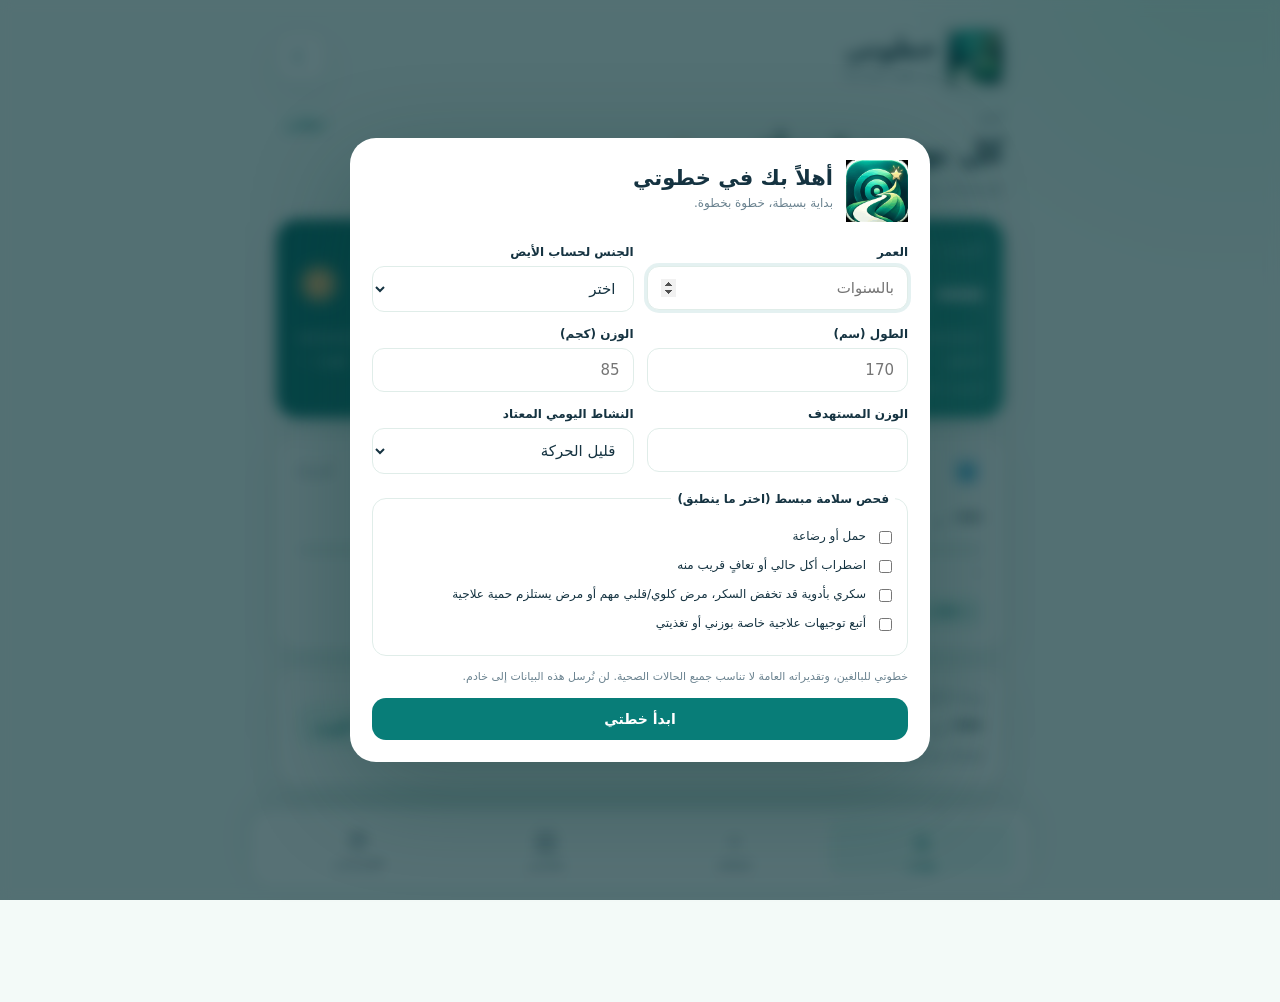
==== index.html @ 2a28c9a7 "Implement Khatwati wellness PWA with local progress, reminders and custom icons" ====
<!doctype html>
<html lang="ar" dir="rtl">
<head>
  <meta charset="utf-8"><meta name="viewport" content="width=device-width,initial-scale=1,viewport-fit=cover">
  <meta name="theme-color" content="#087D78"><meta name="description" content="خطوتي — خطة إنقاص وزن مبسطة ومتابعة للماء والطعام والحركة والوزن. البيانات محفوظة على جهازك.">
  <meta name="apple-mobile-web-app-capable" content="yes"><meta name="apple-mobile-web-app-status-bar-style" content="default"><meta name="apple-mobile-web-app-title" content="خطوتي">
  <link rel="manifest" href="./manifest.webmanifest"><link rel="icon" type="image/png" sizes="192x192" href="./assets/icon-192.png"><link rel="apple-touch-icon" href="./assets/apple-touch-icon.png">
  <link rel="stylesheet" href="./styles.css"><title>خطوتي — كل خطوة تصنع فرقًا</title>
</head>
<body>
  <div class="app-shell">
    <header class="topbar">
      <div class="brand"><img src="./assets/icon-192.png" alt="أيقونة خطوتي"><div><strong>خطوتي</strong><small>كل خطوة تصنع فرقًا</small></div></div>
      <div class="top-actions"><button id="installBtn" class="tiny-btn hidden" type="button">تثبيت</button><button id="themeToggle" class="icon-btn" type="button" aria-label="تبديل الوضع الليلي">☾</button></div>
    </header>
    <main id="mainContent">
      <section id="view-home" class="view active" aria-label="يومي">
        <div class="welcome"><div><p class="eyebrow" id="todayLabel">اليوم</p><h1>كل يوم خطوة أقرب <span class="spark">✦</span></h1><p class="subline" id="planSummary">تابع تقدمك بسهولة</p></div><span class="plan-pill" id="planBadge">خطتي</span></div>
        <div id="safetyBanner" class="notice hidden"></div>
        <article class="card hero"><div class="row between center"><div><span class="card-label">السعرات اليوم</span><div class="big-number"><span id="calRemain">—</span><small>متبقية</small></div></div><div class="hero-symbol">✺</div></div><div class="progress"><span id="calBar" class="progress-fill mint"></span></div><div class="row between small"><span id="calConsumed">المتناول: —</span><span id="calBudget">الهدف: —</span></div><p class="micro">السعرات المحروقة بالرياضة لا تضاف تلقائيًا إلى ميزانية الطعام.</p></article>
        <div class="card-grid">
          <article class="card metric"><div class="row between center"><span class="metric-icon water-icon">◉</span><span class="card-label">الماء</span></div><h2><span id="waterDisplay">—</span> <small>لتر</small></h2><div class="progress"><span id="waterBar" class="progress-fill blue"></span></div><p id="waterRemain" class="metric-foot">—</p><div class="quick-actions"><button id="water250" class="chip" type="button">+ 250 مل</button><button id="water500" class="chip" type="button">+ 500 مل</button></div></article>
          <article class="card metric"><div class="row between center"><span class="metric-icon activity-icon">↗</span><span class="card-label">الحركة</span></div><h2><span id="exerciseDisplay">—</span> <small>دقيقة</small></h2><div class="progress"><span id="exerciseBar" class="progress-fill gold"></span></div><p id="exerciseRemain" class="metric-foot">—</p><button class="chip" data-jump="add-exercise" type="button">+ سجل رياضة</button></article>
        </div>
        <article class="card weight-strip"><div><span class="card-label">وزنك الحالي</span><div class="weight-display"><strong id="weightNow">—</strong><small>كجم</small></div><p id="weightDiff" class="muted">تقدمك منذ البداية</p></div><button class="btn btn-outline" data-jump="progress" type="button">تسجيل الوزن</button></article>
        <div class="section-title"><h2>سجل اليوم</h2><button class="text-btn" data-jump="add" type="button">+ إضافة</button></div>
        <div id="todayLogs" class="log-list"></div>
        <p class="micro centered">أهداف الماء والنشاط قابلة للتغيير؛ لا يلزم إكمال رقم معين إذا تعارض مع حالتك الصحية.</p>
      </section>
      <section id="view-add" class="view" aria-label="إضافة">
        <div class="page-title"><h1>أضف إنجازك</h1><p>اختر ما تريد تسجيله، دون خطوات كثيرة.</p></div>
        <div class="segmented" role="tablist" aria-label="نوع التسجيل"><button class="on" data-addtab="food" type="button">🍽️ طعام</button><button data-addtab="exercise" type="button">🏃 رياضة</button><button data-addtab="water" type="button">💧 ماء</button></div>
        <article id="add-food" class="card add-panel active"><h2>تسجيل الطعام</h2><div class="segmented subtle"><button class="on" data-foodmode="catalog" type="button">قائمة الأطعمة</button><button data-foodmode="manual" type="button">السعرات يدويًا</button></div>
          <form id="foodForm"><div id="foodCatalogFields"><label for="foodSearch">ابحث عن الطعام</label><input id="foodSearch" type="search" placeholder="مثل: رز، تمر، دجاج" autocomplete="off"><label for="foodItem">اختر الصنف وحجم الحصة</label><select id="foodItem"></select><label for="foodServings">عدد الحصص</label><input id="foodServings" type="number" min="0.25" max="30" step="0.25" value="1" required></div>
          <div id="foodManualFields" class="hidden"><label for="manualFoodName">اسم الوجبة (اختياري)</label><input id="manualFoodName" type="text" maxlength="70" placeholder="مثال: وجبة المطعم"><label for="manualKcal">عدد السعرات المكتوب على العبوة</label><input id="manualKcal" type="number" min="1" max="5000" step="1" placeholder="مثال: 400"></div>
          <div class="estimate"><span>السعرات التي ستسجل</span><strong id="foodEstimate">—</strong></div><button class="btn btn-primary full" type="submit">إضافة الوجبة</button></form><p class="micro">القيم الغذائية تقريبية وقد تختلف حسب الوصفة والحجم وطريقة التحضير.</p></article>
        <article id="add-exercise" class="card add-panel"><h2>تسجيل الرياضة</h2><form id="exerciseForm"><label for="exerciseType">نوع النشاط</label><select id="exerciseType"></select><label for="exerciseMinutes">المدة بالدقائق</label><input type="number" id="exerciseMinutes" min="1" max="300" value="30" required><div class="estimate"><span>الحرق الإضافي التقديري</span><strong id="exerciseEstimate">—</strong></div><button class="btn btn-primary full" type="submit">إضافة التمرين</button></form><p class="micro">حساب تقريبي باستخدام MET والوزن الحالي، وليس قياسًا طبيًا؛ الهدف الأساسي هو دقائق الحركة.</p></article>
        <article id="add-water" class="card add-panel"><h2>تسجيل الماء</h2><p class="muted">اختر كمية الشرب أو أدخل مقدارًا مختلفًا.</p><div class="water-buttons"><button type="button" class="btn btn-outline" data-water="150">+ 150 مل</button><button type="button" class="btn btn-outline" data-water="250">+ 250 مل</button><button type="button" class="btn btn-outline" data-water="500">+ 500 مل</button></div><form id="waterForm"><label for="customWater">كمية أخرى بالمليلتر</label><input id="customWater" type="number" min="1" max="2000" placeholder="مثل: 350" required><button class="btn btn-primary full" type="submit">إضافة الماء</button></form></article>
      </section>
      <section id="view-progress" class="view" aria-label="تقدمي"><div class="page-title"><h1>تقدمي</h1><p>تابع اتجاه الوزن، وليس تغيّره في يوم واحد.</p></div><article class="card"><div class="row between center"><h2>الوزن مع الوقت</h2><span class="tag">كجم</span></div><canvas id="weightChart" role="img" aria-label="الرسم البياني للوزن" height="230"></canvas><p class="micro" id="chartHelp">أدخل قياسات الوزن لتظهر هنا.</p><div class="stats-grid"><div><span>البداية</span><strong id="startWeight">—</strong></div><div><span>الحالي</span><strong id="latestWeight">—</strong></div><div><span>المستهدف</span><strong id="goalWeight">—</strong></div></div></article>
        <article class="card"><h2>إضافة قياس الوزن</h2><form id="weightForm"><div class="two-fields"><div><label for="weighDate">التاريخ</label><input type="date" id="weighDate" required></div><div><label for="weighValue">الوزن (كجم)</label><input type="number" id="weighValue" min="30" max="400" step="0.1" required></div></div><button class="btn btn-primary full" type="submit">حفظ الوزن</button></form><p class="micro" id="adjustmentNote">سيُراجع هدف السعرات تدريجيًا مع تغيّر الوزن ويظهر سبب أي تعديل.</p></article>
        <div class="section-title"><h2>سجل القياسات</h2></div><div id="weightLogs" class="log-list"></div>
      </section>
      <section id="view-settings" class="view" aria-label="الإعدادات"><div class="page-title"><h1>إعداداتي</h1><p>كل شيء تحت سيطرتك.</p></div>
        <article class="card"><h2>الخطة والأهداف</h2><div class="plan-cards"><button type="button" data-plan="easy">هادئة<small>12% عجز تقريبي</small></button><button type="button" data-plan="moderate">متوسطة<small>19% عجز تقريبي</small></button><button type="button" data-plan="fast">مكثفة<small>24% عند الملاءمة</small></button></div><p class="micro" id="planInfo"></p><form id="goalForm"><div class="two-fields"><div><label for="waterGoal">هدف الماء (مل)</label><input id="waterGoal" type="number" min="500" max="6000" step="100" required></div><div><label for="minutesGoal">هدف الحركة (دقيقة)</label><input id="minutesGoal" type="number" min="5" max="180" step="5" required></div></div><label for="goalWeightInput">الوزن المستهدف (كجم)</label><input id="goalWeightInput" type="number" min="30" max="350" step="0.1" required><button type="submit" class="btn btn-primary full">حفظ الأهداف</button></form><button id="editProfileBtn" type="button" class="text-btn">تعديل الطول والعمر والنشاط أو البيانات الصحية</button></article>
        <article class="card"><div class="row between center"><h2>التذكيرات</h2><label class="switch"><input id="remindersEnabled" type="checkbox"><span class="switch-slider"></span></label></div><p class="muted">كل ساعتين أو ثلاث، خارج ساعات النوم.</p><div class="segmented"><button data-frequency="2" type="button">كل ساعتين</button><button data-frequency="3" type="button">كل 3 ساعات</button></div><div class="two-fields"><div><label for="quietStart">بداية النوم</label><input type="time" id="quietStart"></div><div><label for="quietEnd">نهاية النوم</label><input type="time" id="quietEnd"></div></div><div class="reminder-actions"><button id="permissionBtn" type="button" class="btn btn-outline">السماح بالإشعارات</button><button id="calendarBtn" type="button" class="btn btn-outline">تصدير مواعيد للتقويم</button></div><p class="micro">تنبيهات المتصفح تعمل أثناء بقاء التطبيق مفتوحًا. للتنبيه وهو مغلق دون خادم، يمكنك استيراد مواعيد متكررة إلى تقويم الهاتف (بحسب دعم تطبيق التقويم). إشعارات الويب بالخلفية تتطلب خدمة إرسال سحابية غير مفعلة في هذه النسخة.</p><p class="micro" id="notifyStatus"></p></article>
        <article class="card"><h2>بياناتي وخصوصيتي</h2><p class="muted">كل سجلاتك على هذا الجهاز، دون حساب أو مزامنة.</p><div class="action-stack"><button id="exportBtn" class="btn btn-outline" type="button">↓ تصدير نسخة احتياطية JSON</button><button id="importBtn" class="btn btn-outline" type="button">↑ استيراد نسخة احتياطية</button><input id="importFile" type="file" accept="application/json,.json" hidden><button id="deleteBtn" class="btn btn-danger" type="button">حذف كل بياناتي من هذا الجهاز</button></div><p class="micro">مسح بيانات المتصفح أو حذف التطبيق قد يفقد سجلاتك. احتفظ بنسخة احتياطية في مكان آمن.</p><a href="./privacy.html" class="link">سياسة الخصوصية والسلامة الطبية</a></article>
        <footer class="footer">خطوتي 1.0 · أداة عافية عامة، وليست تشخيصًا أو علاجًا طبيًا.</footer>
      </section>
    </main>
    <nav class="bottom-nav" aria-label="التنقل الرئيسي"><button data-view="home" class="selected" type="button"><span>⌂</span><small>يومي</small></button><button data-view="add" type="button"><span>＋</span><small>إضافة</small></button><button data-view="progress" type="button"><span>▥</span><small>تقدمي</small></button><button data-view="settings" type="button"><span>⚙</span><small>الإعدادات</small></button></nav>
  </div>
  <dialog id="setupDialog" class="setup-dialog"><form id="setupForm" method="dialog"><div class="setup-head"><img src="./assets/icon-192.png" alt=""><div><h2>أهلاً بك في خطوتي</h2><p>بداية بسيطة، خطوة بخطوة.</p></div></div><div id="setupError" class="notice danger hidden" role="alert"></div><div class="two-fields"><div><label for="age">العمر</label><input id="age" type="number" min="18" max="100" placeholder="بالسنوات" required></div><div><label for="sex">الجنس لحساب الأيض</label><select id="sex" required><option value="">اختر</option><option value="male">ذكر</option><option value="female">أنثى</option></select></div></div><div class="two-fields"><div><label for="height">الطول (سم)</label><input id="height" type="number" min="120" max="230" placeholder="170" required></div><div><label for="weight">الوزن (كجم)</label><input id="weight" type="number" min="30" max="400" step="0.1" placeholder="85" required></div></div><div class="two-fields"><div><label for="targetWeight">الوزن المستهدف</label><input id="targetWeight" type="number" min="30" max="350" step="0.1" required></div><div><label for="activity">النشاط اليومي المعتاد</label><select id="activity"><option value="1.2">قليل الحركة</option><option value="1.375">نشاط خفيف</option><option value="1.55">نشاط متوسط</option><option value="1.725">نشاط مرتفع</option></select></div></div><fieldset class="health-field"><legend>فحص سلامة مبسط (اختر ما ينطبق)</legend><label><input type="checkbox" name="health" value="pregnancy"> حمل أو رضاعة</label><label><input type="checkbox" name="health" value="eating"> اضطراب أكل حالي أو تعافٍ قريب منه</label><label><input type="checkbox" name="health" value="medical"> سكري بأدوية قد تخفض السكر، مرض كلوي/قلبي مهم أو مرض يستلزم حمية علاجية</label><label><input type="checkbox" name="health" value="other"> أتبع توجيهات علاجية خاصة بوزني أو تغذيتي</label></fieldset><p class="micro">خطوتي للبالغين، وتقديراته العامة لا تناسب جميع الحالات الصحية. لن نُرسل هذه البيانات إلى خادم.</p><button class="btn btn-primary full" type="submit">ابدأ خطتي</button></form></dialog>
  <div id="toast" class="toast" role="status" aria-live="polite"></div>
  <script src="./app.js" defer></script>
</body>
</html>
---- styles.css ----
:root{--primary:#087d78;--primary-deep:#16384c;--primary-soft:#eaf9f5;--gold:#ffb86c;--text:#153341;--muted:#6b8390;--bg:#f3faf8;--surface:#fff;--border:#e0ede9;--shadow:0 14px 38px rgba(15,70,69,.07);--danger:#b74643;--blue:#319ddb;--radius:22px;color-scheme:light;font-family:system-ui,-apple-system,"Segoe UI",Tahoma,Arial,sans-serif}
*{box-sizing:border-box}html{scroll-behavior:smooth}body{background:radial-gradient(circle at 96% -5%,#d4f5e9 0,transparent 350px),var(--bg);color:var(--text);margin:0;min-height:100vh}button,input,select{font:inherit}button{cursor:pointer}button:disabled{opacity:.45;cursor:not-allowed}a{color:var(--primary)}.hidden{display:none!important}.app-shell{max-width:780px;margin:auto;padding:0 16px 122px}.topbar{display:flex;justify-content:space-between;align-items:center;padding:24px 2px 20px}.brand{display:flex;align-items:center;gap:11px}.brand img{width:54px;height:54px;object-fit:cover;filter:drop-shadow(0 5px 12px rgba(0,81,75,.14))}.brand strong{display:block;font-size:26px;line-height:1.2;letter-spacing:-.9px}.brand small{display:block;color:var(--muted);font-size:11px;margin-top:4px}.top-actions{display:flex;gap:8px}.tiny-btn,.icon-btn{background:var(--surface);border:1px solid var(--border);padding:10px 13px;border-radius:14px;color:var(--primary);box-shadow:var(--shadow)}.icon-btn{font-size:21px;min-width:43px}.view{display:none;animation:fade .18s ease}.view.active{display:block}@keyframes fade{from{opacity:.5;transform:translateY(5px)}to{opacity:1;transform:none}}.welcome{display:flex;align-items:flex-start;justify-content:space-between;gap:10px;margin:5px 0 18px}.eyebrow{font-size:13px;color:var(--muted);margin:0 0 5px}.welcome h1,.page-title h1{font-size:clamp(22px,5.1vw,32px);letter-spacing:-.9px;margin:0;line-height:1.4}.spark{color:#d4a05f}.subline,.page-title p{font-size:13px;color:var(--muted);margin:6px 0}.plan-pill,.tag{background:var(--primary-soft);color:var(--primary);border-radius:16px;padding:8px 11px;font-size:12px;font-weight:700;white-space:nowrap}.card{background:var(--surface);border:1px solid var(--border);border-radius:var(--radius);padding:20px;box-shadow:var(--shadow);margin-bottom:15px}.card h2{font-size:18px;margin:0 0 18px}.hero{background:linear-gradient(135deg,#006d68,#107f79 58%,#1e9486);color:#fff;border:none;position:relative;overflow:hidden}.hero:after{content:"";position:absolute;inset:auto -32px -74px auto;width:170px;height:170px;border:30px solid rgba(255,255,255,.04);border-radius:50%;pointer-events:none}.hero .card-label{color:#bdeae0}.hero .big-number{font-size:clamp(36px,8vw,52px);font-weight:800;letter-spacing:-1.5px;margin:3px 0 12px}.hero .big-number small{font-size:13px;letter-spacing:0;font-weight:500;color:#e0f7ef;margin-inline-start:6px}.hero-symbol{color:var(--gold);font-size:55px;line-height:1}.hero .small{font-size:12px;color:#d7f5ec;margin:10px 0 0}.hero .micro{color:#c4ede4;margin-bottom:0}.row{display:flex;gap:10px}.between{justify-content:space-between}.center{align-items:center}.progress{background:#e5efee;border-radius:100px;height:10px;overflow:hidden}.hero .progress{background:#ffffff33}.progress-fill{display:block;height:100%;width:0;transition:width .3s;background:var(--primary);border-radius:100px}.progress-fill.mint{background:linear-gradient(90deg,#8af6c6,#e4ffab)}.progress-fill.blue{background:#35a8df}.progress-fill.gold{background:#f6aa55}.card-label{font-size:13px;color:var(--muted)}.card-grid{display:grid;grid-template-columns:1fr 1fr;gap:12px}.metric{min-width:0}.metric h2{font-size:28px;margin:12px 0 13px}.metric h2 small{font-size:12px;color:var(--muted);font-weight:500}.metric-icon{display:inline-flex;align-items:center;justify-content:center;width:33px;height:33px;border-radius:11px;font-weight:800}.water-icon{background:#e6f5fc;color:#269ed3;font-size:26px}.activity-icon{background:#fff3e5;color:#db9543;font-size:25px}.metric-foot{font-size:12px;color:var(--muted);min-height:18px;margin:11px 0}.quick-actions{display:flex;flex-wrap:wrap;gap:7px}.chip{border:1px solid var(--border);border-radius:11px;background:var(--primary-soft);color:var(--primary);font-size:12px;font-weight:700;padding:9px 10px}.weight-strip{display:flex;align-items:center;justify-content:space-between;gap:12px}.weight-display{display:flex;gap:5px;align-items:baseline}.weight-display strong{font-size:30px}.weight-display small{font-size:12px;color:var(--muted)}.muted{color:var(--muted);font-size:13px;line-height:1.8}.weight-strip .muted{margin:3px 0 0}.btn{border-radius:14px;padding:12px 16px;font-weight:750;border:1px solid transparent;transition:transform .15s,opacity .15s;font-size:14px}.btn:active{transform:scale(.985)}.btn-primary{background:var(--primary);color:white}.btn-outline{background:var(--primary-soft);border-color:#bce3db;color:var(--primary)}.btn-danger{background:#fff1f0;color:var(--danger);border-color:#f6bdb8}.full{display:block;width:100%;margin-top:12px}.section-title{display:flex;justify-content:space-between;align-items:center;margin:18px 3px 12px}.section-title h2{margin:0;font-size:18px}.text-btn{color:var(--primary);background:none;border:none;font-weight:750;font-size:13px}.log-list{display:flex;flex-direction:column;gap:9px}.log-item{display:flex;gap:12px;align-items:center;justify-content:space-between;background:var(--surface);border:1px solid var(--border);padding:13px;border-radius:16px}.log-icon{font-size:20px;background:var(--primary-soft);width:39px;height:39px;border-radius:12px;display:grid;place-items:center;flex:0 0 auto}.log-body{flex:1;min-width:0}.log-body strong{font-size:13px;display:block;overflow-wrap:anywhere}.log-body small{display:block;color:var(--muted);font-size:11px;margin-top:3px}.log-meta{font-size:12px;font-weight:750;white-space:nowrap}.remove-btn{border:0;background:transparent;color:var(--danger);font-size:19px;padding:5px}.empty{padding:23px 16px;text-align:center;color:var(--muted);font-size:13px;border:1px dashed var(--border);border-radius:17px}.micro{color:var(--muted);font-size:11px;line-height:1.8}.centered{text-align:center}.page-title{margin:4px 0 22px}.segmented{display:flex;gap:5px;background:var(--primary-soft);border-radius:15px;padding:5px;margin:0 0 18px}.segmented button{flex:1;border:0;background:transparent;border-radius:11px;padding:10px 5px;color:var(--muted);font-weight:700;font-size:12px}.segmented button.on{background:var(--surface);box-shadow:0 2px 9px #134f4117;color:var(--primary)}.segmented.subtle{background:var(--bg)}.add-panel{display:none}.add-panel.active{display:block}label{display:block;font-size:12px;font-weight:720;margin:15px 0 7px}input:not([type=checkbox]):not([type=file]),select{display:block;width:100%;border:1px solid var(--border);border-radius:12px;background:var(--surface);color:var(--text);padding:12px 13px;outline:none;font-size:15px;min-height:44px}input:focus,select:focus{border-color:var(--primary);box-shadow:0 0 0 3px #087d781b}input[type=checkbox]{accent-color:var(--primary)}.two-fields{display:grid;grid-template-columns:1fr 1fr;gap:13px}.estimate{display:flex;justify-content:space-between;align-items:center;background:var(--primary-soft);border-radius:14px;padding:14px;margin-top:18px;font-size:13px}.estimate strong{font-size:22px;color:var(--primary)}.water-buttons{display:flex;gap:9px;flex-wrap:wrap}.water-buttons .btn{flex:1;min-width:85px}canvas{width:100%;max-width:100%;display:block}.stats-grid{display:grid;grid-template-columns:repeat(3,1fr);gap:9px;margin-top:15px}.stats-grid>div{background:var(--primary-soft);text-align:center;border-radius:15px;padding:12px 6px}.stats-grid span{display:block;font-size:11px;color:var(--muted)}.stats-grid strong{display:block;font-size:20px;margin-top:5px}.plan-cards{display:grid;grid-template-columns:repeat(3,1fr);gap:8px}.plan-cards button{border:1px solid var(--border);border-radius:15px;background:var(--bg);color:var(--text);padding:14px 5px;font-weight:800;font-size:14px}.plan-cards button.active{border:2px solid var(--primary);background:var(--primary-soft);color:var(--primary)}.plan-cards small{font-size:10px;font-weight:500;display:block;margin-top:6px}.switch{position:relative;width:52px;height:30px;margin:0;display:block}.switch input{opacity:0;position:absolute}.switch-slider{position:absolute;inset:0;background:#c6d4d4;border-radius:30px;transition:background .2s}.switch-slider:before{content:"";width:22px;height:22px;background:white;position:absolute;right:4px;top:4px;border-radius:50%;transition:transform .2s}.switch input:checked + .switch-slider{background:var(--primary)}.switch input:checked + .switch-slider:before{transform:translateX(-22px)}.reminder-actions,.action-stack{display:grid;gap:9px;margin-top:16px}.action-stack button,.reminder-actions button{width:100%}.footer{text-align:center;color:var(--muted);font-size:11px;padding:20px}.link{display:inline-block;margin-top:7px;font-size:13px}.notice{background:#fff5df;border:1px solid #f2dbaf;padding:13px;border-radius:13px;font-size:12px;line-height:1.8;margin-bottom:14px;color:#77551a}.notice.danger{background:#fff1f0;border-color:#ebaeab;color:#8e3230}.bottom-nav{position:fixed;z-index:5;bottom:0;right:0;left:0;display:grid;grid-template-columns:repeat(4,1fr);max-width:780px;margin:auto;padding:10px 13px calc(10px + env(safe-area-inset-bottom));background:color-mix(in srgb,var(--surface) 94%,transparent);border:1px solid var(--border);border-radius:22px 22px 0 0;box-shadow:0 -10px 30px #003c3115;backdrop-filter:blur(14px)}.bottom-nav button{border:0;background:none;color:var(--muted);display:grid;place-items:center;gap:2px;padding:6px;border-radius:14px}.bottom-nav button.selected{background:var(--primary-soft);color:var(--primary)}.bottom-nav span{font-size:25px;line-height:1.2}.bottom-nav small{font-size:11px;font-weight:800}.setup-dialog{width:min(94vw,580px);max-height:92dvh;border:0;border-radius:26px;background:var(--surface);color:var(--text);padding:22px;box-shadow:0 30px 100px #06363050;overflow:auto}.setup-dialog::backdrop{background:#082e34ad;backdrop-filter:blur(7px)}.setup-head{display:flex;align-items:center;gap:13px;margin-bottom:8px}.setup-head img{width:62px;height:62px}.setup-head h2{margin:0;font-size:21px}.setup-head p{margin:6px 0;font-size:12px;color:var(--muted)}.health-field{border:1px solid var(--border);border-radius:14px;margin:18px 0 8px;padding:12px}.health-field legend{font-size:12px;font-weight:800;padding:0 6px}.health-field label{font-weight:500;margin:9px 0;display:flex;align-items:flex-start;gap:9px;line-height:1.5}.health-field input{margin-top:4px}.toast{position:fixed;bottom:95px;left:50%;transform:translate(-50%,20px);background:var(--primary-deep);color:white;padding:12px 17px;border-radius:15px;z-index:20;max-width:90%;min-width:170px;text-align:center;box-shadow:0 12px 35px #0003;font-size:13px;opacity:0;pointer-events:none;transition:opacity .2s,transform .2s}.toast.show{opacity:1;transform:translate(-50%,0)}
body.dark{--primary:#4ad4be;--primary-deep:#0a282e;--primary-soft:#153e40;--text:#f0f8f5;--muted:#afc8c5;--bg:#09282d;--surface:#12353b;--border:#255059;--shadow:0 12px 32px #00171c55;color-scheme:dark;background:#08292d}body.dark .hero{background:linear-gradient(135deg,#07594f,#147d70)}body.dark .notice{background:#4e3f27;color:#ffe4a2;border-color:#947b50}body.dark .notice.danger{background:#552d33;color:#ffe9e8;border-color:#994d58}body.dark .btn-danger{background:#492c33;color:#ffc4c2;border-color:#704049}body.dark .switch-slider:before{background:#fff}body.dark .tag{color:var(--primary)}body.dark .segmented button.on{background:#21545a}body.dark .plan-cards button.active{color:#77e7d7}body.dark .chip{color:#91ebdb}body.dark .btn-outline{border-color:#246f6b}body.dark .estimate strong{color:#6ee4d6}body.dark .toast{background:#0b171e}
@media(min-width:680px){.app-shell{padding-inline:26px}.topbar{padding-top:30px}.card-grid{gap:16px}.bottom-nav{bottom:12px;border-radius:24px}}@media(max-width:380px){.card{padding:14px}.card-grid{gap:9px}.chip{padding:8px 6px;font-size:11px}.metric h2{font-size:23px}.brand strong{font-size:23px}.two-fields{gap:8px}.setup-dialog{padding:15px}}
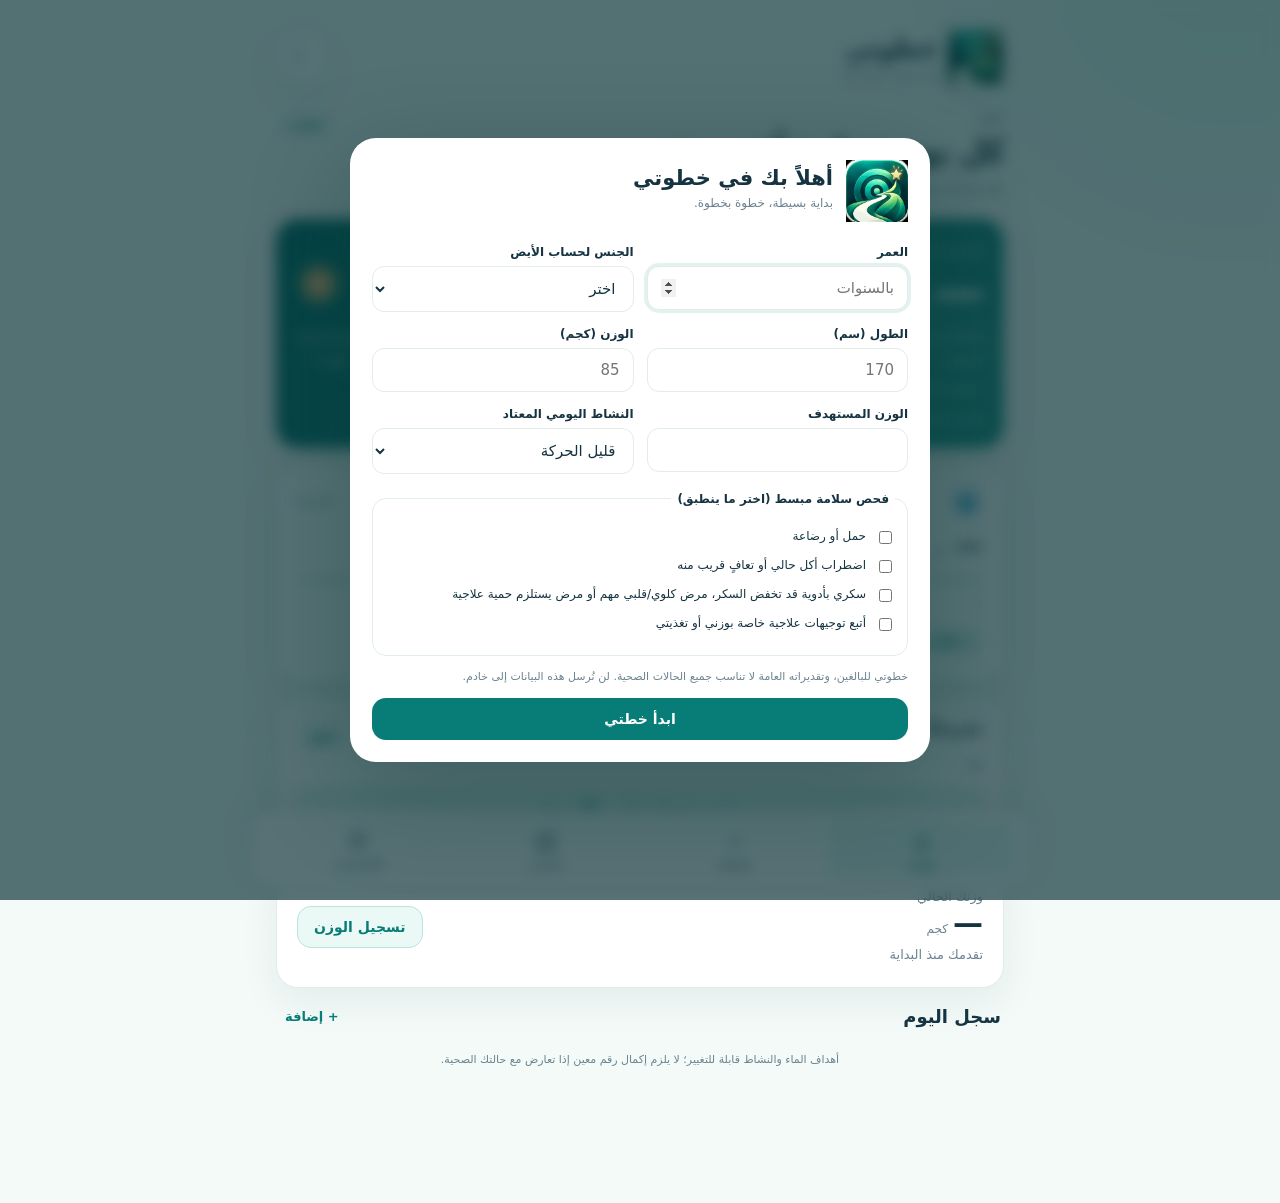
==== commit cfa86308: "Update goal duration and exercise plan interface" ====
--- a/index.html
+++ b/index.html
@@ -17,11 +17,12 @@
       <section id="view-home" class="view active" aria-label="يومي">
         <div class="welcome"><div><p class="eyebrow" id="todayLabel">اليوم</p><h1>كل يوم خطوة أقرب <span class="spark">✦</span></h1><p class="subline" id="planSummary">تابع تقدمك بسهولة</p></div><span class="plan-pill" id="planBadge">خطتي</span></div>
         <div id="safetyBanner" class="notice hidden"></div>
-        <article class="card hero"><div class="row between center"><div><span class="card-label">السعرات اليوم</span><div class="big-number"><span id="calRemain">—</span><small>متبقية</small></div></div><div class="hero-symbol">✺</div></div><div class="progress"><span id="calBar" class="progress-fill mint"></span></div><div class="row between small"><span id="calConsumed">المتناول: —</span><span id="calBudget">الهدف: —</span></div><p class="micro">السعرات المحروقة بالرياضة لا تضاف تلقائيًا إلى ميزانية الطعام.</p></article>
+        <article class="card hero"><div class="row between center"><div><span class="card-label">السعرات اليوم</span><div class="big-number"><span id="calRemain">—</span><small>متبقية</small></div></div><div class="hero-symbol">✺</div></div><div class="progress"><span id="calBar" class="progress-fill mint"></span></div><div class="row between small"><span id="calConsumed">المتناول: —</span><span id="calBudget">الهدف: —</span></div><p id="calorieExplanation" class="micro">سيظهر هنا احتياجك التقريبي والعجز اليومي.</p><p class="micro">السعرات المحروقة بالرياضة لا تضاف تلقائيًا إلى ميزانية الطعام.</p></article>
         <div class="card-grid">
           <article class="card metric"><div class="row between center"><span class="metric-icon water-icon">◉</span><span class="card-label">الماء</span></div><h2><span id="waterDisplay">—</span> <small>لتر</small></h2><div class="progress"><span id="waterBar" class="progress-fill blue"></span></div><p id="waterRemain" class="metric-foot">—</p><div class="quick-actions"><button id="water250" class="chip" type="button">+ 250 مل</button><button id="water500" class="chip" type="button">+ 500 مل</button></div></article>
           <article class="card metric"><div class="row between center"><span class="metric-icon activity-icon">↗</span><span class="card-label">الحركة</span></div><h2><span id="exerciseDisplay">—</span> <small>دقيقة</small></h2><div class="progress"><span id="exerciseBar" class="progress-fill gold"></span></div><p id="exerciseRemain" class="metric-foot">—</p><button class="chip" data-jump="add-exercise" type="button">+ سجل رياضة</button></article>
         </div>
+        <article class="card workout-card"><div class="row between center"><h2>تمرينك اليوم</h2><span class="tag" id="goalTimeBadge">شهر</span></div><strong id="workoutTodayTitle" class="workout-title">—</strong><p id="workoutTodayDesc" class="muted"></p><p id="goalTimelineHome" class="micro"></p><button type="button" class="btn btn-outline full" data-jump="progress">عرض جدول تمارين الأسبوع</button></article>
         <article class="card weight-strip"><div><span class="card-label">وزنك الحالي</span><div class="weight-display"><strong id="weightNow">—</strong><small>كجم</small></div><p id="weightDiff" class="muted">تقدمك منذ البداية</p></div><button class="btn btn-outline" data-jump="progress" type="button">تسجيل الوزن</button></article>
         <div class="section-title"><h2>سجل اليوم</h2><button class="text-btn" data-jump="add" type="button">+ إضافة</button></div>
         <div id="todayLogs" class="log-list"></div>
@@ -38,14 +39,21 @@
         <article id="add-water" class="card add-panel"><h2>تسجيل الماء</h2><p class="muted">اختر كمية الشرب أو أدخل مقدارًا مختلفًا.</p><div class="water-buttons"><button type="button" class="btn btn-outline" data-water="150">+ 150 مل</button><button type="button" class="btn btn-outline" data-water="250">+ 250 مل</button><button type="button" class="btn btn-outline" data-water="500">+ 500 مل</button></div><form id="waterForm"><label for="customWater">كمية أخرى بالمليلتر</label><input id="customWater" type="number" min="1" max="2000" placeholder="مثل: 350" required><button class="btn btn-primary full" type="submit">إضافة الماء</button></form></article>
       </section>
       <section id="view-progress" class="view" aria-label="تقدمي"><div class="page-title"><h1>تقدمي</h1><p>تابع اتجاه الوزن، وليس تغيّره في يوم واحد.</p></div><article class="card"><div class="row between center"><h2>الوزن مع الوقت</h2><span class="tag">كجم</span></div><canvas id="weightChart" role="img" aria-label="الرسم البياني للوزن" height="230"></canvas><p class="micro" id="chartHelp">أدخل قياسات الوزن لتظهر هنا.</p><div class="stats-grid"><div><span>البداية</span><strong id="startWeight">—</strong></div><div><span>الحالي</span><strong id="latestWeight">—</strong></div><div><span>المستهدف</span><strong id="goalWeight">—</strong></div></div></article>
+        <article class="card"><div class="row between center"><h2>جدول تمارين هذا الأسبوع</h2><span class="tag">أسبوعي</span></div><div id="workoutWeek" class="workout-list"></div><p id="workoutWeekNote" class="micro"></p><button type="button" class="btn btn-outline full" data-jump="settings">تغيير المدة أو شدة التمارين</button></article>
         <article class="card"><h2>إضافة قياس الوزن</h2><form id="weightForm"><div class="two-fields"><div><label for="weighDate">التاريخ</label><input type="date" id="weighDate" required></div><div><label for="weighValue">الوزن (كجم)</label><input type="number" id="weighValue" min="30" max="400" step="0.1" required></div></div><button class="btn btn-primary full" type="submit">حفظ الوزن</button></form><p class="micro" id="adjustmentNote">سيُراجع هدف السعرات تدريجيًا مع تغيّر الوزن ويظهر سبب أي تعديل.</p></article>
         <div class="section-title"><h2>سجل القياسات</h2></div><div id="weightLogs" class="log-list"></div>
       </section>
       <section id="view-settings" class="view" aria-label="الإعدادات"><div class="page-title"><h1>إعداداتي</h1><p>كل شيء تحت سيطرتك.</p></div>
-        <article class="card"><h2>الخطة والأهداف</h2><div class="plan-cards"><button type="button" data-plan="easy">هادئة<small>12% عجز تقريبي</small></button><button type="button" data-plan="moderate">متوسطة<small>19% عجز تقريبي</small></button><button type="button" data-plan="fast">مكثفة<small>24% عند الملاءمة</small></button></div><p class="micro" id="planInfo"></p><form id="goalForm"><div class="two-fields"><div><label for="waterGoal">هدف الماء (مل)</label><input id="waterGoal" type="number" min="500" max="6000" step="100" required></div><div><label for="minutesGoal">هدف الحركة (دقيقة)</label><input id="minutesGoal" type="number" min="5" max="180" step="5" required></div></div><label for="goalWeightInput">الوزن المستهدف (كجم)</label><input id="goalWeightInput" type="number" min="30" max="350" step="0.1" required><button type="submit" class="btn btn-primary full">حفظ الأهداف</button></form><button id="editProfileBtn" type="button" class="text-btn">تعديل الطول والعمر والنشاط أو البيانات الصحية</button></article>
+        <article class="card"><h2>الخطة والأهداف</h2><div class="plan-cards"><button type="button" data-plan="easy">هادئة<small>12% عجز تقريبي</small></button><button type="button" data-plan="moderate">متوسطة<small>19% عجز تقريبي</small></button><button type="button" data-plan="fast">مكثفة<small>24% عند الملاءمة</small></button></div><p class="micro" id="planInfo"></p>
+        <label for="durationSelect">خلال كم تريد الوصول إلى الوزن المستهدف؟</label>
+        <select id="durationSelect"><option value="14">أسبوعين</option><option value="30">شهر</option><option value="60">شهرين</option></select>
+        <label>شدة التمارين المقترحة</label>
+        <div class="segmented"><button type="button" data-intensity="moderate">متوسطة</button><button type="button" data-intensity="vigorous">شاقة عند الملاءمة</button></div>
+        <p class="notice" id="timelineSummary" aria-live="polite"></p>
+        <form id="goalForm"><div class="two-fields"><div><label for="waterGoal">هدف الماء (مل)</label><input id="waterGoal" type="number" min="500" max="6000" step="100" required></div><div><label for="minutesGoal">هدف الحركة (دقيقة)</label><input id="minutesGoal" type="number" min="5" max="180" step="5" required></div></div><label for="goalWeightInput">الوزن المستهدف (كجم)</label><input id="goalWeightInput" type="number" min="30" max="350" step="0.1" required><button type="submit" class="btn btn-primary full">حفظ الأهداف</button></form><button id="editProfileBtn" type="button" class="text-btn">تعديل الطول والعمر والنشاط أو البيانات الصحية</button></article>
         <article class="card"><div class="row between center"><h2>التذكيرات</h2><label class="switch"><input id="remindersEnabled" type="checkbox"><span class="switch-slider"></span></label></div><p class="muted">كل ساعتين أو ثلاث، خارج ساعات النوم.</p><div class="segmented"><button data-frequency="2" type="button">كل ساعتين</button><button data-frequency="3" type="button">كل 3 ساعات</button></div><div class="two-fields"><div><label for="quietStart">بداية النوم</label><input type="time" id="quietStart"></div><div><label for="quietEnd">نهاية النوم</label><input type="time" id="quietEnd"></div></div><div class="reminder-actions"><button id="permissionBtn" type="button" class="btn btn-outline">السماح بالإشعارات</button><button id="calendarBtn" type="button" class="btn btn-outline">تصدير مواعيد للتقويم</button></div><p class="micro">تنبيهات المتصفح تعمل أثناء بقاء التطبيق مفتوحًا. للتنبيه وهو مغلق دون خادم، يمكنك استيراد مواعيد متكررة إلى تقويم الهاتف (بحسب دعم تطبيق التقويم). إشعارات الويب بالخلفية تتطلب خدمة إرسال سحابية غير مفعلة في هذه النسخة.</p><p class="micro" id="notifyStatus"></p></article>
         <article class="card"><h2>بياناتي وخصوصيتي</h2><p class="muted">كل سجلاتك على هذا الجهاز، دون حساب أو مزامنة.</p><div class="action-stack"><button id="exportBtn" class="btn btn-outline" type="button">↓ تصدير نسخة احتياطية JSON</button><button id="importBtn" class="btn btn-outline" type="button">↑ استيراد نسخة احتياطية</button><input id="importFile" type="file" accept="application/json,.json" hidden><button id="deleteBtn" class="btn btn-danger" type="button">حذف كل بياناتي من هذا الجهاز</button></div><p class="micro">مسح بيانات المتصفح أو حذف التطبيق قد يفقد سجلاتك. احتفظ بنسخة احتياطية في مكان آمن.</p><a href="./privacy.html" class="link">سياسة الخصوصية والسلامة الطبية</a></article>
-        <footer class="footer">خطوتي 1.0 · أداة عافية عامة، وليست تشخيصًا أو علاجًا طبيًا.</footer>
+        <footer class="footer">خطوتي 1.1 · أداة عافية عامة، وليست تشخيصًا أو علاجًا طبيًا.</footer>
       </section>
     </main>
     <nav class="bottom-nav" aria-label="التنقل الرئيسي"><button data-view="home" class="selected" type="button"><span>⌂</span><small>يومي</small></button><button data-view="add" type="button"><span>＋</span><small>إضافة</small></button><button data-view="progress" type="button"><span>▥</span><small>تقدمي</small></button><button data-view="settings" type="button"><span>⚙</span><small>الإعدادات</small></button></nav>
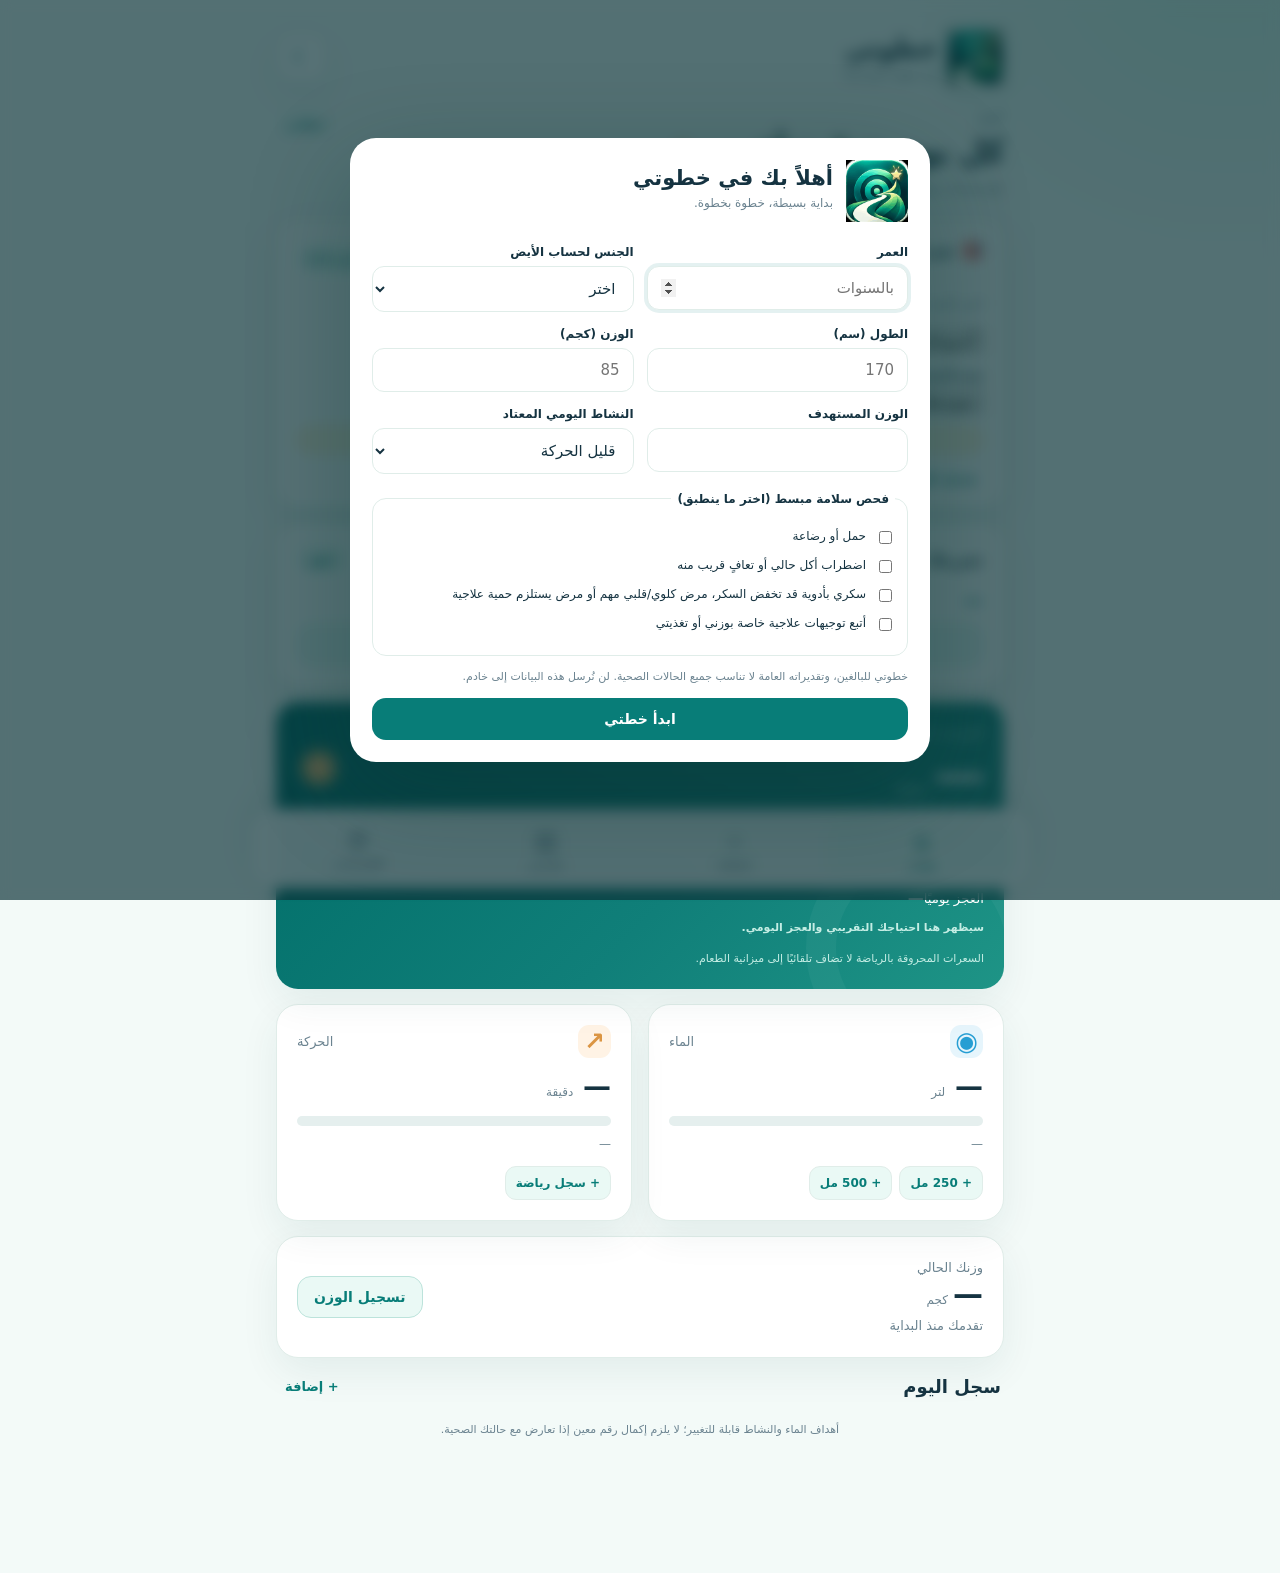
==== commit 61cc68fc: "v1.2: show timeframe and exercise choices on home screen" ====
--- a/index.html
+++ b/index.html
@@ -5,7 +5,7 @@
   <meta name="theme-color" content="#087D78"><meta name="description" content="خطوتي — خطة إنقاص وزن مبسطة ومتابعة للماء والطعام والحركة والوزن. البيانات محفوظة على جهازك.">
   <meta name="apple-mobile-web-app-capable" content="yes"><meta name="apple-mobile-web-app-status-bar-style" content="default"><meta name="apple-mobile-web-app-title" content="خطوتي">
   <link rel="manifest" href="./manifest.webmanifest"><link rel="icon" type="image/png" sizes="192x192" href="./assets/icon-192.png"><link rel="apple-touch-icon" href="./assets/apple-touch-icon.png">
-  <link rel="stylesheet" href="./styles.css"><title>خطوتي — كل خطوة تصنع فرقًا</title>
+  <link rel="stylesheet" href="./styles.css?v=1.2"><title>خطوتي — كل خطوة تصنع فرقًا</title>
 </head>
 <body>
   <div class="app-shell">
@@ -17,12 +17,26 @@
       <section id="view-home" class="view active" aria-label="يومي">
         <div class="welcome"><div><p class="eyebrow" id="todayLabel">اليوم</p><h1>كل يوم خطوة أقرب <span class="spark">✦</span></h1><p class="subline" id="planSummary">تابع تقدمك بسهولة</p></div><span class="plan-pill" id="planBadge">خطتي</span></div>
         <div id="safetyBanner" class="notice hidden"></div>
-        <article class="card hero"><div class="row between center"><div><span class="card-label">السعرات اليوم</span><div class="big-number"><span id="calRemain">—</span><small>متبقية</small></div></div><div class="hero-symbol">✺</div></div><div class="progress"><span id="calBar" class="progress-fill mint"></span></div><div class="row between small"><span id="calConsumed">المتناول: —</span><span id="calBudget">الهدف: —</span></div><p id="calorieExplanation" class="micro">سيظهر هنا احتياجك التقريبي والعجز اليومي.</p><p class="micro">السعرات المحروقة بالرياضة لا تضاف تلقائيًا إلى ميزانية الطعام.</p></article>
+        <article class="card quick-plan" id="quickPlanPanel">
+          <div class="row between center"><h2>🎯 حدد مدة نزول الوزن</h2><span class="tag">جديد 1.2</span></div>
+          <p class="muted">اختر المدة، وسنحسب السعرات ونقترح تمارين تناسب مستوى نشاطك.</p>
+          <div class="quick-pill-group" role="group" aria-label="مدة خطة إنقاص الوزن"><button type="button" data-duration="14">أسبوعان</button><button type="button" data-duration="30">شهر</button><button type="button" data-duration="60">شهران</button></div>
+          <label>شدة التمارين</label><div class="quick-pill-group" role="group" aria-label="شدة التمارين"><button type="button" data-intensity="moderate">متوسطة</button><button type="button" data-intensity="vigorous">شاقة (للمعتادين)</button></div>
+          <p id="quickGoalFeedback" class="notice" aria-live="polite"></p>
+          <button type="button" class="text-btn" data-jump="settings">تعديل الوزن المستهدف أو مستوى الحمية ←</button>
+        </article>
+        
+        <article class="card workout-card"><div class="row between center"><h2>تمرينك اليوم</h2><span class="tag" id="goalTimeBadge">شهر</span></div><strong id="workoutTodayTitle" class="workout-title">—</strong><p id="workoutTodayDesc" class="muted"></p><p id="goalTimelineHome" class="micro"></p><button type="button" class="btn btn-outline full" data-jump="progress">عرض جدول تمارين الأسبوع</button></article>
+        <article class="card hero"><div class="row between center"><div><span class="card-label">السعرات اليوم</span><div class="big-number"><span id="calRemain">—</span><small>متبقية</small></div></div><div class="hero-symbol">✺</div></div><div class="progress"><span id="calBar" class="progress-fill mint"></span></div><div class="row between small"><span id="calConsumed">المتناول: —</span><span id="calBudget">الهدف: —</span></div><div class="cal-breakdown" aria-label="كيف احتسبنا السعرات">
+          <div><small>احتياج الثبات</small><strong id="calMaintenance">—</strong></div>
+          <div><small>ميزانية أكلك</small><strong id="calDailyTarget">—</strong></div>
+          <div><small>العجز يوميًا</small><strong id="calDailyDeficit">—</strong></div>
+        </div><p id="calorieExplanation" class="micro">سيظهر هنا احتياجك التقريبي والعجز اليومي.</p><p class="micro">السعرات المحروقة بالرياضة لا تضاف تلقائيًا إلى ميزانية الطعام.</p></article>
         <div class="card-grid">
           <article class="card metric"><div class="row between center"><span class="metric-icon water-icon">◉</span><span class="card-label">الماء</span></div><h2><span id="waterDisplay">—</span> <small>لتر</small></h2><div class="progress"><span id="waterBar" class="progress-fill blue"></span></div><p id="waterRemain" class="metric-foot">—</p><div class="quick-actions"><button id="water250" class="chip" type="button">+ 250 مل</button><button id="water500" class="chip" type="button">+ 500 مل</button></div></article>
           <article class="card metric"><div class="row between center"><span class="metric-icon activity-icon">↗</span><span class="card-label">الحركة</span></div><h2><span id="exerciseDisplay">—</span> <small>دقيقة</small></h2><div class="progress"><span id="exerciseBar" class="progress-fill gold"></span></div><p id="exerciseRemain" class="metric-foot">—</p><button class="chip" data-jump="add-exercise" type="button">+ سجل رياضة</button></article>
         </div>
-        <article class="card workout-card"><div class="row between center"><h2>تمرينك اليوم</h2><span class="tag" id="goalTimeBadge">شهر</span></div><strong id="workoutTodayTitle" class="workout-title">—</strong><p id="workoutTodayDesc" class="muted"></p><p id="goalTimelineHome" class="micro"></p><button type="button" class="btn btn-outline full" data-jump="progress">عرض جدول تمارين الأسبوع</button></article>
+        
         <article class="card weight-strip"><div><span class="card-label">وزنك الحالي</span><div class="weight-display"><strong id="weightNow">—</strong><small>كجم</small></div><p id="weightDiff" class="muted">تقدمك منذ البداية</p></div><button class="btn btn-outline" data-jump="progress" type="button">تسجيل الوزن</button></article>
         <div class="section-title"><h2>سجل اليوم</h2><button class="text-btn" data-jump="add" type="button">+ إضافة</button></div>
         <div id="todayLogs" class="log-list"></div>
@@ -53,13 +67,13 @@
         <form id="goalForm"><div class="two-fields"><div><label for="waterGoal">هدف الماء (مل)</label><input id="waterGoal" type="number" min="500" max="6000" step="100" required></div><div><label for="minutesGoal">هدف الحركة (دقيقة)</label><input id="minutesGoal" type="number" min="5" max="180" step="5" required></div></div><label for="goalWeightInput">الوزن المستهدف (كجم)</label><input id="goalWeightInput" type="number" min="30" max="350" step="0.1" required><button type="submit" class="btn btn-primary full">حفظ الأهداف</button></form><button id="editProfileBtn" type="button" class="text-btn">تعديل الطول والعمر والنشاط أو البيانات الصحية</button></article>
         <article class="card"><div class="row between center"><h2>التذكيرات</h2><label class="switch"><input id="remindersEnabled" type="checkbox"><span class="switch-slider"></span></label></div><p class="muted">كل ساعتين أو ثلاث، خارج ساعات النوم.</p><div class="segmented"><button data-frequency="2" type="button">كل ساعتين</button><button data-frequency="3" type="button">كل 3 ساعات</button></div><div class="two-fields"><div><label for="quietStart">بداية النوم</label><input type="time" id="quietStart"></div><div><label for="quietEnd">نهاية النوم</label><input type="time" id="quietEnd"></div></div><div class="reminder-actions"><button id="permissionBtn" type="button" class="btn btn-outline">السماح بالإشعارات</button><button id="calendarBtn" type="button" class="btn btn-outline">تصدير مواعيد للتقويم</button></div><p class="micro">تنبيهات المتصفح تعمل أثناء بقاء التطبيق مفتوحًا. للتنبيه وهو مغلق دون خادم، يمكنك استيراد مواعيد متكررة إلى تقويم الهاتف (بحسب دعم تطبيق التقويم). إشعارات الويب بالخلفية تتطلب خدمة إرسال سحابية غير مفعلة في هذه النسخة.</p><p class="micro" id="notifyStatus"></p></article>
         <article class="card"><h2>بياناتي وخصوصيتي</h2><p class="muted">كل سجلاتك على هذا الجهاز، دون حساب أو مزامنة.</p><div class="action-stack"><button id="exportBtn" class="btn btn-outline" type="button">↓ تصدير نسخة احتياطية JSON</button><button id="importBtn" class="btn btn-outline" type="button">↑ استيراد نسخة احتياطية</button><input id="importFile" type="file" accept="application/json,.json" hidden><button id="deleteBtn" class="btn btn-danger" type="button">حذف كل بياناتي من هذا الجهاز</button></div><p class="micro">مسح بيانات المتصفح أو حذف التطبيق قد يفقد سجلاتك. احتفظ بنسخة احتياطية في مكان آمن.</p><a href="./privacy.html" class="link">سياسة الخصوصية والسلامة الطبية</a></article>
-        <footer class="footer">خطوتي 1.1 · أداة عافية عامة، وليست تشخيصًا أو علاجًا طبيًا.</footer>
+        <footer class="footer">خطوتي 1.2 · أداة عافية عامة، وليست تشخيصًا أو علاجًا طبيًا.</footer>
       </section>
     </main>
     <nav class="bottom-nav" aria-label="التنقل الرئيسي"><button data-view="home" class="selected" type="button"><span>⌂</span><small>يومي</small></button><button data-view="add" type="button"><span>＋</span><small>إضافة</small></button><button data-view="progress" type="button"><span>▥</span><small>تقدمي</small></button><button data-view="settings" type="button"><span>⚙</span><small>الإعدادات</small></button></nav>
   </div>
   <dialog id="setupDialog" class="setup-dialog"><form id="setupForm" method="dialog"><div class="setup-head"><img src="./assets/icon-192.png" alt=""><div><h2>أهلاً بك في خطوتي</h2><p>بداية بسيطة، خطوة بخطوة.</p></div></div><div id="setupError" class="notice danger hidden" role="alert"></div><div class="two-fields"><div><label for="age">العمر</label><input id="age" type="number" min="18" max="100" placeholder="بالسنوات" required></div><div><label for="sex">الجنس لحساب الأيض</label><select id="sex" required><option value="">اختر</option><option value="male">ذكر</option><option value="female">أنثى</option></select></div></div><div class="two-fields"><div><label for="height">الطول (سم)</label><input id="height" type="number" min="120" max="230" placeholder="170" required></div><div><label for="weight">الوزن (كجم)</label><input id="weight" type="number" min="30" max="400" step="0.1" placeholder="85" required></div></div><div class="two-fields"><div><label for="targetWeight">الوزن المستهدف</label><input id="targetWeight" type="number" min="30" max="350" step="0.1" required></div><div><label for="activity">النشاط اليومي المعتاد</label><select id="activity"><option value="1.2">قليل الحركة</option><option value="1.375">نشاط خفيف</option><option value="1.55">نشاط متوسط</option><option value="1.725">نشاط مرتفع</option></select></div></div><fieldset class="health-field"><legend>فحص سلامة مبسط (اختر ما ينطبق)</legend><label><input type="checkbox" name="health" value="pregnancy"> حمل أو رضاعة</label><label><input type="checkbox" name="health" value="eating"> اضطراب أكل حالي أو تعافٍ قريب منه</label><label><input type="checkbox" name="health" value="medical"> سكري بأدوية قد تخفض السكر، مرض كلوي/قلبي مهم أو مرض يستلزم حمية علاجية</label><label><input type="checkbox" name="health" value="other"> أتبع توجيهات علاجية خاصة بوزني أو تغذيتي</label></fieldset><p class="micro">خطوتي للبالغين، وتقديراته العامة لا تناسب جميع الحالات الصحية. لن نُرسل هذه البيانات إلى خادم.</p><button class="btn btn-primary full" type="submit">ابدأ خطتي</button></form></dialog>
   <div id="toast" class="toast" role="status" aria-live="polite"></div>
-  <script src="./app.js" defer></script>
+  <script src="./app.js?v=1.2" defer></script>
 </body>
 </html>
--- a/styles.css
+++ b/styles.css
@@ -1,4 +1,9 @@
 :root{--primary:#087d78;--primary-deep:#16384c;--primary-soft:#eaf9f5;--gold:#ffb86c;--text:#153341;--muted:#6b8390;--bg:#f3faf8;--surface:#fff;--border:#e0ede9;--shadow:0 14px 38px rgba(15,70,69,.07);--danger:#b74643;--blue:#319ddb;--radius:22px;color-scheme:light;font-family:system-ui,-apple-system,"Segoe UI",Tahoma,Arial,sans-serif}
 *{box-sizing:border-box}html{scroll-behavior:smooth}body{background:radial-gradient(circle at 96% -5%,#d4f5e9 0,transparent 350px),var(--bg);color:var(--text);margin:0;min-height:100vh}button,input,select{font:inherit}button{cursor:pointer}button:disabled{opacity:.45;cursor:not-allowed}a{color:var(--primary)}.hidden{display:none!important}.app-shell{max-width:780px;margin:auto;padding:0 16px 122px}.topbar{display:flex;justify-content:space-between;align-items:center;padding:24px 2px 20px}.brand{display:flex;align-items:center;gap:11px}.brand img{width:54px;height:54px;object-fit:cover;filter:drop-shadow(0 5px 12px rgba(0,81,75,.14))}.brand strong{display:block;font-size:26px;line-height:1.2;letter-spacing:-.9px}.brand small{display:block;color:var(--muted);font-size:11px;margin-top:4px}.top-actions{display:flex;gap:8px}.tiny-btn,.icon-btn{background:var(--surface);border:1px solid var(--border);padding:10px 13px;border-radius:14px;color:var(--primary);box-shadow:var(--shadow)}.icon-btn{font-size:21px;min-width:43px}.view{display:none;animation:fade .18s ease}.view.active{display:block}@keyframes fade{from{opacity:.5;transform:translateY(5px)}to{opacity:1;transform:none}}.welcome{display:flex;align-items:flex-start;justify-content:space-between;gap:10px;margin:5px 0 18px}.eyebrow{font-size:13px;color:var(--muted);margin:0 0 5px}.welcome h1,.page-title h1{font-size:clamp(22px,5.1vw,32px);letter-spacing:-.9px;margin:0;line-height:1.4}.spark{color:#d4a05f}.subline,.page-title p{font-size:13px;color:var(--muted);margin:6px 0}.plan-pill,.tag{background:var(--primary-soft);color:var(--primary);border-radius:16px;padding:8px 11px;font-size:12px;font-weight:700;white-space:nowrap}.card{background:var(--surface);border:1px solid var(--border);border-radius:var(--radius);padding:20px;box-shadow:var(--shadow);margin-bottom:15px}.card h2{font-size:18px;margin:0 0 18px}.hero{background:linear-gradient(135deg,#006d68,#107f79 58%,#1e9486);color:#fff;border:none;position:relative;overflow:hidden}.hero:after{content:"";position:absolute;inset:auto -32px -74px auto;width:170px;height:170px;border:30px solid rgba(255,255,255,.04);border-radius:50%;pointer-events:none}.hero .card-label{color:#bdeae0}.hero .big-number{font-size:clamp(36px,8vw,52px);font-weight:800;letter-spacing:-1.5px;margin:3px 0 12px}.hero .big-number small{font-size:13px;letter-spacing:0;font-weight:500;color:#e0f7ef;margin-inline-start:6px}.hero-symbol{color:var(--gold);font-size:55px;line-height:1}.hero .small{font-size:12px;color:#d7f5ec;margin:10px 0 0}.hero .micro{color:#c4ede4;margin-bottom:0}.row{display:flex;gap:10px}.between{justify-content:space-between}.center{align-items:center}.progress{background:#e5efee;border-radius:100px;height:10px;overflow:hidden}.hero .progress{background:#ffffff33}.progress-fill{display:block;height:100%;width:0;transition:width .3s;background:var(--primary);border-radius:100px}.progress-fill.mint{background:linear-gradient(90deg,#8af6c6,#e4ffab)}.progress-fill.blue{background:#35a8df}.progress-fill.gold{background:#f6aa55}.card-label{font-size:13px;color:var(--muted)}.card-grid{display:grid;grid-template-columns:1fr 1fr;gap:12px}.metric{min-width:0}.metric h2{font-size:28px;margin:12px 0 13px}.metric h2 small{font-size:12px;color:var(--muted);font-weight:500}.metric-icon{display:inline-flex;align-items:center;justify-content:center;width:33px;height:33px;border-radius:11px;font-weight:800}.water-icon{background:#e6f5fc;color:#269ed3;font-size:26px}.activity-icon{background:#fff3e5;color:#db9543;font-size:25px}.metric-foot{font-size:12px;color:var(--muted);min-height:18px;margin:11px 0}.quick-actions{display:flex;flex-wrap:wrap;gap:7px}.chip{border:1px solid var(--border);border-radius:11px;background:var(--primary-soft);color:var(--primary);font-size:12px;font-weight:700;padding:9px 10px}.weight-strip{display:flex;align-items:center;justify-content:space-between;gap:12px}.weight-display{display:flex;gap:5px;align-items:baseline}.weight-display strong{font-size:30px}.weight-display small{font-size:12px;color:var(--muted)}.muted{color:var(--muted);font-size:13px;line-height:1.8}.weight-strip .muted{margin:3px 0 0}.btn{border-radius:14px;padding:12px 16px;font-weight:750;border:1px solid transparent;transition:transform .15s,opacity .15s;font-size:14px}.btn:active{transform:scale(.985)}.btn-primary{background:var(--primary);color:white}.btn-outline{background:var(--primary-soft);border-color:#bce3db;color:var(--primary)}.btn-danger{background:#fff1f0;color:var(--danger);border-color:#f6bdb8}.full{display:block;width:100%;margin-top:12px}.section-title{display:flex;justify-content:space-between;align-items:center;margin:18px 3px 12px}.section-title h2{margin:0;font-size:18px}.text-btn{color:var(--primary);background:none;border:none;font-weight:750;font-size:13px}.log-list{display:flex;flex-direction:column;gap:9px}.log-item{display:flex;gap:12px;align-items:center;justify-content:space-between;background:var(--surface);border:1px solid var(--border);padding:13px;border-radius:16px}.log-icon{font-size:20px;background:var(--primary-soft);width:39px;height:39px;border-radius:12px;display:grid;place-items:center;flex:0 0 auto}.log-body{flex:1;min-width:0}.log-body strong{font-size:13px;display:block;overflow-wrap:anywhere}.log-body small{display:block;color:var(--muted);font-size:11px;margin-top:3px}.log-meta{font-size:12px;font-weight:750;white-space:nowrap}.remove-btn{border:0;background:transparent;color:var(--danger);font-size:19px;padding:5px}.empty{padding:23px 16px;text-align:center;color:var(--muted);font-size:13px;border:1px dashed var(--border);border-radius:17px}.micro{color:var(--muted);font-size:11px;line-height:1.8}.centered{text-align:center}.page-title{margin:4px 0 22px}.segmented{display:flex;gap:5px;background:var(--primary-soft);border-radius:15px;padding:5px;margin:0 0 18px}.segmented button{flex:1;border:0;background:transparent;border-radius:11px;padding:10px 5px;color:var(--muted);font-weight:700;font-size:12px}.segmented button.on{background:var(--surface);box-shadow:0 2px 9px #134f4117;color:var(--primary)}.segmented.subtle{background:var(--bg)}.add-panel{display:none}.add-panel.active{display:block}label{display:block;font-size:12px;font-weight:720;margin:15px 0 7px}input:not([type=checkbox]):not([type=file]),select{display:block;width:100%;border:1px solid var(--border);border-radius:12px;background:var(--surface);color:var(--text);padding:12px 13px;outline:none;font-size:15px;min-height:44px}input:focus,select:focus{border-color:var(--primary);box-shadow:0 0 0 3px #087d781b}input[type=checkbox]{accent-color:var(--primary)}.two-fields{display:grid;grid-template-columns:1fr 1fr;gap:13px}.estimate{display:flex;justify-content:space-between;align-items:center;background:var(--primary-soft);border-radius:14px;padding:14px;margin-top:18px;font-size:13px}.estimate strong{font-size:22px;color:var(--primary)}.water-buttons{display:flex;gap:9px;flex-wrap:wrap}.water-buttons .btn{flex:1;min-width:85px}canvas{width:100%;max-width:100%;display:block}.stats-grid{display:grid;grid-template-columns:repeat(3,1fr);gap:9px;margin-top:15px}.stats-grid>div{background:var(--primary-soft);text-align:center;border-radius:15px;padding:12px 6px}.stats-grid span{display:block;font-size:11px;color:var(--muted)}.stats-grid strong{display:block;font-size:20px;margin-top:5px}.plan-cards{display:grid;grid-template-columns:repeat(3,1fr);gap:8px}.plan-cards button{border:1px solid var(--border);border-radius:15px;background:var(--bg);color:var(--text);padding:14px 5px;font-weight:800;font-size:14px}.plan-cards button.active{border:2px solid var(--primary);background:var(--primary-soft);color:var(--primary)}.plan-cards small{font-size:10px;font-weight:500;display:block;margin-top:6px}.switch{position:relative;width:52px;height:30px;margin:0;display:block}.switch input{opacity:0;position:absolute}.switch-slider{position:absolute;inset:0;background:#c6d4d4;border-radius:30px;transition:background .2s}.switch-slider:before{content:"";width:22px;height:22px;background:white;position:absolute;right:4px;top:4px;border-radius:50%;transition:transform .2s}.switch input:checked + .switch-slider{background:var(--primary)}.switch input:checked + .switch-slider:before{transform:translateX(-22px)}.reminder-actions,.action-stack{display:grid;gap:9px;margin-top:16px}.action-stack button,.reminder-actions button{width:100%}.footer{text-align:center;color:var(--muted);font-size:11px;padding:20px}.link{display:inline-block;margin-top:7px;font-size:13px}.notice{background:#fff5df;border:1px solid #f2dbaf;padding:13px;border-radius:13px;font-size:12px;line-height:1.8;margin-bottom:14px;color:#77551a}.notice.danger{background:#fff1f0;border-color:#ebaeab;color:#8e3230}.bottom-nav{position:fixed;z-index:5;bottom:0;right:0;left:0;display:grid;grid-template-columns:repeat(4,1fr);max-width:780px;margin:auto;padding:10px 13px calc(10px + env(safe-area-inset-bottom));background:color-mix(in srgb,var(--surface) 94%,transparent);border:1px solid var(--border);border-radius:22px 22px 0 0;box-shadow:0 -10px 30px #003c3115;backdrop-filter:blur(14px)}.bottom-nav button{border:0;background:none;color:var(--muted);display:grid;place-items:center;gap:2px;padding:6px;border-radius:14px}.bottom-nav button.selected{background:var(--primary-soft);color:var(--primary)}.bottom-nav span{font-size:25px;line-height:1.2}.bottom-nav small{font-size:11px;font-weight:800}.setup-dialog{width:min(94vw,580px);max-height:92dvh;border:0;border-radius:26px;background:var(--surface);color:var(--text);padding:22px;box-shadow:0 30px 100px #06363050;overflow:auto}.setup-dialog::backdrop{background:#082e34ad;backdrop-filter:blur(7px)}.setup-head{display:flex;align-items:center;gap:13px;margin-bottom:8px}.setup-head img{width:62px;height:62px}.setup-head h2{margin:0;font-size:21px}.setup-head p{margin:6px 0;font-size:12px;color:var(--muted)}.health-field{border:1px solid var(--border);border-radius:14px;margin:18px 0 8px;padding:12px}.health-field legend{font-size:12px;font-weight:800;padding:0 6px}.health-field label{font-weight:500;margin:9px 0;display:flex;align-items:flex-start;gap:9px;line-height:1.5}.health-field input{margin-top:4px}.toast{position:fixed;bottom:95px;left:50%;transform:translate(-50%,20px);background:var(--primary-deep);color:white;padding:12px 17px;border-radius:15px;z-index:20;max-width:90%;min-width:170px;text-align:center;box-shadow:0 12px 35px #0003;font-size:13px;opacity:0;pointer-events:none;transition:opacity .2s,transform .2s}.toast.show{opacity:1;transform:translate(-50%,0)}
 body.dark{--primary:#4ad4be;--primary-deep:#0a282e;--primary-soft:#153e40;--text:#f0f8f5;--muted:#afc8c5;--bg:#09282d;--surface:#12353b;--border:#255059;--shadow:0 12px 32px #00171c55;color-scheme:dark;background:#08292d}body.dark .hero{background:linear-gradient(135deg,#07594f,#147d70)}body.dark .notice{background:#4e3f27;color:#ffe4a2;border-color:#947b50}body.dark .notice.danger{background:#552d33;color:#ffe9e8;border-color:#994d58}body.dark .btn-danger{background:#492c33;color:#ffc4c2;border-color:#704049}body.dark .switch-slider:before{background:#fff}body.dark .tag{color:var(--primary)}body.dark .segmented button.on{background:#21545a}body.dark .plan-cards button.active{color:#77e7d7}body.dark .chip{color:#91ebdb}body.dark .btn-outline{border-color:#246f6b}body.dark .estimate strong{color:#6ee4d6}body.dark .toast{background:#0b171e}
-@media(min-width:680px){.app-shell{padding-inline:26px}.topbar{padding-top:30px}.card-grid{gap:16px}.bottom-nav{bottom:12px;border-radius:24px}}@media(max-width:380px){.card{padding:14px}.card-grid{gap:9px}.chip{padding:8px 6px;font-size:11px}.metric h2{font-size:23px}.brand strong{font-size:23px}.two-fields{gap:8px}.setup-dialog{padding:15px}}+@media(min-width:680px){.app-shell{padding-inline:26px}.topbar{padding-top:30px}.card-grid{gap:16px}.bottom-nav{bottom:12px;border-radius:24px}}@media(max-width:380px){.card{padding:14px}.card-grid{gap:9px}.chip{padding:8px 6px;font-size:11px}.metric h2{font-size:23px}.brand strong{font-size:23px}.two-fields{gap:8px}.setup-dialog{padding:15px}}
+
+/* Goals and exercise schedule v1.1 */
+.workout-card h2{font-size:17px;margin:0}.workout-title{display:block;margin-top:14px;font-size:20px;color:var(--primary)}
+.workout-card .muted{margin:7px 0 12px}.workout-card .micro{margin:10px 0 4px}
+.workout-list{display:grid;gap:7px;margin-top:14px}.workout-day{display:flex;justify-content:space-between;align-items:center;gap:12px;padding:12px;background:var(--primary-soft);border:1px solid var(--border);border-radius:12px;font-size:13px}.workout-day.current{border:2px solid var(--primary)}.workout-day span{color:var(--muted);text-align:left}.workout-day strong{white-space:nowrap}#timelineSummary{margin:14px 0 17px}#calorieExplanation{font-weight:600}
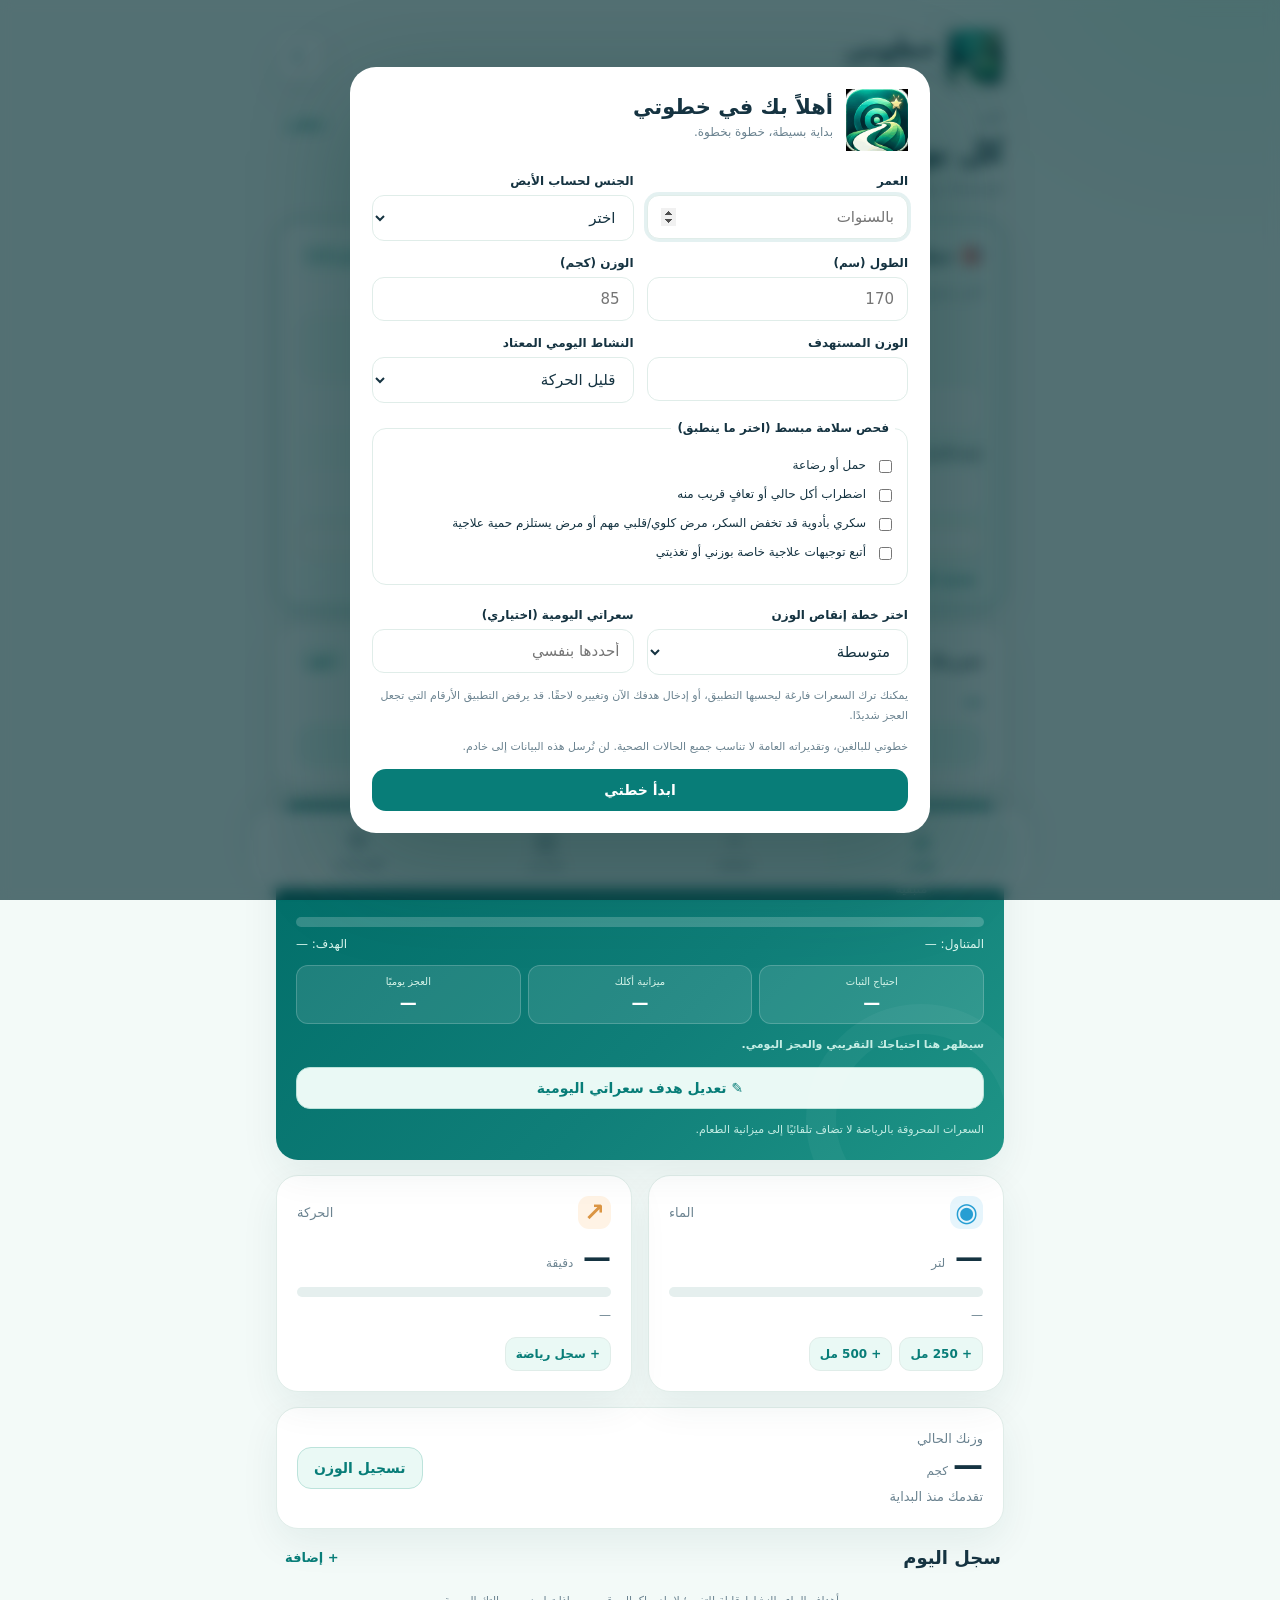
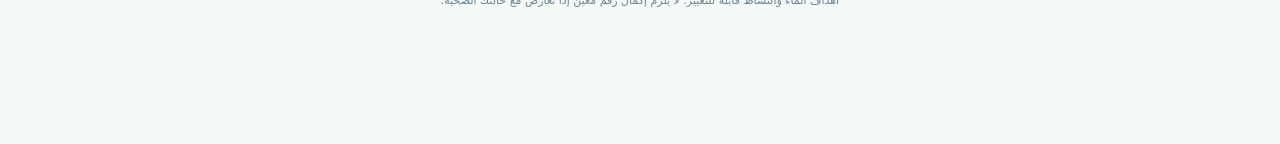
==== commit 8c88edb9: "Expose calorie target and plan tiers prominently and clarify on-device privacy" ====
--- a/index.html
+++ b/index.html
@@ -5,7 +5,7 @@
   <meta name="theme-color" content="#087D78"><meta name="description" content="خطوتي — خطة إنقاص وزن مبسطة ومتابعة للماء والطعام والحركة والوزن. البيانات محفوظة على جهازك.">
   <meta name="apple-mobile-web-app-capable" content="yes"><meta name="apple-mobile-web-app-status-bar-style" content="default"><meta name="apple-mobile-web-app-title" content="خطوتي">
   <link rel="manifest" href="./manifest.webmanifest"><link rel="icon" type="image/png" sizes="192x192" href="./assets/icon-192.png"><link rel="apple-touch-icon" href="./assets/apple-touch-icon.png">
-  <link rel="stylesheet" href="./styles.css?v=1.2"><title>خطوتي — كل خطوة تصنع فرقًا</title>
+  <link rel="stylesheet" href="./styles.css?v=1.3"><title>خطوتي — كل خطوة تصنع فرقًا</title>
 </head>
 <body>
   <div class="app-shell">
@@ -18,12 +18,12 @@
         <div class="welcome"><div><p class="eyebrow" id="todayLabel">اليوم</p><h1>كل يوم خطوة أقرب <span class="spark">✦</span></h1><p class="subline" id="planSummary">تابع تقدمك بسهولة</p></div><span class="plan-pill" id="planBadge">خطتي</span></div>
         <div id="safetyBanner" class="notice hidden"></div>
         <article class="card quick-plan" id="quickPlanPanel">
-          <div class="row between center"><h2>🎯 حدد مدة نزول الوزن</h2><span class="tag">جديد 1.2</span></div>
-          <p class="muted">اختر المدة، وسنحسب السعرات ونقترح تمارين تناسب مستوى نشاطك.</p>
+          <div class="row between center"><h2>🎯 خطتي حسب هدفي</h2><span class="tag">جديد 1.3</span></div>
+          <p class="muted">اختر مستوى الخطة ومدة الهدف. وتستطيع تحديد سعراتك بنفسك من «تعديل هدف السعرات» أسفل بطاقة السعرات.</p><div class="plan-cards"><button type="button" data-plan="easy">بطيئة<small>نشاط هادئ</small></button><button type="button" data-plan="moderate">متوسطة<small>نشاط منتظم</small></button><button type="button" data-plan="fast">سريعة<small>عند الملاءمة</small></button></div>
           <div class="quick-pill-group" role="group" aria-label="مدة خطة إنقاص الوزن"><button type="button" data-duration="14">أسبوعان</button><button type="button" data-duration="30">شهر</button><button type="button" data-duration="60">شهران</button></div>
           <label>شدة التمارين</label><div class="quick-pill-group" role="group" aria-label="شدة التمارين"><button type="button" data-intensity="moderate">متوسطة</button><button type="button" data-intensity="vigorous">شاقة (للمعتادين)</button></div>
           <p id="quickGoalFeedback" class="notice" aria-live="polite"></p>
-          <button type="button" class="text-btn" data-jump="settings">تعديل الوزن المستهدف أو مستوى الحمية ←</button>
+          <button type="button" class="text-btn" data-jump="settings">تعديل الوزن المستهدف أو هدف السعرات ←</button>
         </article>
         
         <article class="card workout-card"><div class="row between center"><h2>تمرينك اليوم</h2><span class="tag" id="goalTimeBadge">شهر</span></div><strong id="workoutTodayTitle" class="workout-title">—</strong><p id="workoutTodayDesc" class="muted"></p><p id="goalTimelineHome" class="micro"></p><button type="button" class="btn btn-outline full" data-jump="progress">عرض جدول تمارين الأسبوع</button></article>
@@ -31,7 +31,7 @@
           <div><small>احتياج الثبات</small><strong id="calMaintenance">—</strong></div>
           <div><small>ميزانية أكلك</small><strong id="calDailyTarget">—</strong></div>
           <div><small>العجز يوميًا</small><strong id="calDailyDeficit">—</strong></div>
-        </div><p id="calorieExplanation" class="micro">سيظهر هنا احتياجك التقريبي والعجز اليومي.</p><p class="micro">السعرات المحروقة بالرياضة لا تضاف تلقائيًا إلى ميزانية الطعام.</p></article>
+        </div><p id="calorieExplanation" class="micro">سيظهر هنا احتياجك التقريبي والعجز اليومي.</p><button type="button" class="btn btn-outline full" data-jump="settings">✎ تعديل هدف سعراتي اليومية</button><p class="micro">السعرات المحروقة بالرياضة لا تضاف تلقائيًا إلى ميزانية الطعام.</p></article>
         <div class="card-grid">
           <article class="card metric"><div class="row between center"><span class="metric-icon water-icon">◉</span><span class="card-label">الماء</span></div><h2><span id="waterDisplay">—</span> <small>لتر</small></h2><div class="progress"><span id="waterBar" class="progress-fill blue"></span></div><p id="waterRemain" class="metric-foot">—</p><div class="quick-actions"><button id="water250" class="chip" type="button">+ 250 مل</button><button id="water500" class="chip" type="button">+ 500 مل</button></div></article>
           <article class="card metric"><div class="row between center"><span class="metric-icon activity-icon">↗</span><span class="card-label">الحركة</span></div><h2><span id="exerciseDisplay">—</span> <small>دقيقة</small></h2><div class="progress"><span id="exerciseBar" class="progress-fill gold"></span></div><p id="exerciseRemain" class="metric-foot">—</p><button class="chip" data-jump="add-exercise" type="button">+ سجل رياضة</button></article>
@@ -58,7 +58,13 @@
         <div class="section-title"><h2>سجل القياسات</h2></div><div id="weightLogs" class="log-list"></div>
       </section>
       <section id="view-settings" class="view" aria-label="الإعدادات"><div class="page-title"><h1>إعداداتي</h1><p>كل شيء تحت سيطرتك.</p></div>
-        <article class="card"><h2>الخطة والأهداف</h2><div class="plan-cards"><button type="button" data-plan="easy">هادئة<small>12% عجز تقريبي</small></button><button type="button" data-plan="moderate">متوسطة<small>19% عجز تقريبي</small></button><button type="button" data-plan="fast">مكثفة<small>24% عند الملاءمة</small></button></div><p class="micro" id="planInfo"></p>
+        <article class="card"><h2>الخطة والأهداف</h2><div class="plan-cards"><button type="button" data-plan="easy">بطيئة<small>نشاط هادئ</small></button><button type="button" data-plan="moderate">متوسطة<small>نشاط منتظم</small></button><button type="button" data-plan="fast">سريعة<small>عند الملاءمة</small></button></div><p class="micro" id="planInfo"></p>
+        <form id="calorieGoalForm"><label for="dailyCalorieGoal">🎯 كم سعرة تريد تناولها يوميًا؟</label>
+          <input id="dailyCalorieGoal" type="number" min="1200" max="6000" step="50" inputmode="numeric" placeholder="اتركه فارغًا للحساب التلقائي">
+          <p id="customCalorieInfo" class="notice" aria-live="polite"></p>
+          <button class="btn btn-primary full" type="submit">احفظ سعراتي وارسم خطتي</button>
+          <button class="btn btn-outline full" id="resetCalorieGoal" type="button" style="margin-top:8px">العودة للحساب التلقائي</button>
+        </form>
         <label for="durationSelect">خلال كم تريد الوصول إلى الوزن المستهدف؟</label>
         <select id="durationSelect"><option value="14">أسبوعين</option><option value="30">شهر</option><option value="60">شهرين</option></select>
         <label>شدة التمارين المقترحة</label>
@@ -66,14 +72,14 @@
         <p class="notice" id="timelineSummary" aria-live="polite"></p>
         <form id="goalForm"><div class="two-fields"><div><label for="waterGoal">هدف الماء (مل)</label><input id="waterGoal" type="number" min="500" max="6000" step="100" required></div><div><label for="minutesGoal">هدف الحركة (دقيقة)</label><input id="minutesGoal" type="number" min="5" max="180" step="5" required></div></div><label for="goalWeightInput">الوزن المستهدف (كجم)</label><input id="goalWeightInput" type="number" min="30" max="350" step="0.1" required><button type="submit" class="btn btn-primary full">حفظ الأهداف</button></form><button id="editProfileBtn" type="button" class="text-btn">تعديل الطول والعمر والنشاط أو البيانات الصحية</button></article>
         <article class="card"><div class="row between center"><h2>التذكيرات</h2><label class="switch"><input id="remindersEnabled" type="checkbox"><span class="switch-slider"></span></label></div><p class="muted">كل ساعتين أو ثلاث، خارج ساعات النوم.</p><div class="segmented"><button data-frequency="2" type="button">كل ساعتين</button><button data-frequency="3" type="button">كل 3 ساعات</button></div><div class="two-fields"><div><label for="quietStart">بداية النوم</label><input type="time" id="quietStart"></div><div><label for="quietEnd">نهاية النوم</label><input type="time" id="quietEnd"></div></div><div class="reminder-actions"><button id="permissionBtn" type="button" class="btn btn-outline">السماح بالإشعارات</button><button id="calendarBtn" type="button" class="btn btn-outline">تصدير مواعيد للتقويم</button></div><p class="micro">تنبيهات المتصفح تعمل أثناء بقاء التطبيق مفتوحًا. للتنبيه وهو مغلق دون خادم، يمكنك استيراد مواعيد متكررة إلى تقويم الهاتف (بحسب دعم تطبيق التقويم). إشعارات الويب بالخلفية تتطلب خدمة إرسال سحابية غير مفعلة في هذه النسخة.</p><p class="micro" id="notifyStatus"></p></article>
-        <article class="card"><h2>بياناتي وخصوصيتي</h2><p class="muted">كل سجلاتك على هذا الجهاز، دون حساب أو مزامنة.</p><div class="action-stack"><button id="exportBtn" class="btn btn-outline" type="button">↓ تصدير نسخة احتياطية JSON</button><button id="importBtn" class="btn btn-outline" type="button">↑ استيراد نسخة احتياطية</button><input id="importFile" type="file" accept="application/json,.json" hidden><button id="deleteBtn" class="btn btn-danger" type="button">حذف كل بياناتي من هذا الجهاز</button></div><p class="micro">مسح بيانات المتصفح أو حذف التطبيق قد يفقد سجلاتك. احتفظ بنسخة احتياطية في مكان آمن.</p><a href="./privacy.html" class="link">سياسة الخصوصية والسلامة الطبية</a></article>
-        <footer class="footer">خطوتي 1.2 · أداة عافية عامة، وليست تشخيصًا أو علاجًا طبيًا.</footer>
+        <article class="card"><h2>بياناتي وخصوصيتي</h2><p class="muted">يحتوي GitHub على ملفات التطبيق فقط، ولا يستقبل وزنك أو وجباتك أو إعداداتك. تُحفظ البيانات محليًا في متصفح هذا الجهاز باستخدام تخزينين احتياطيين.</p><p class="notice" id="storageStatus">يتم التحقق من الحفظ المحلي عند تشغيل التطبيق.</p><div class="action-stack"><button id="exportBtn" class="btn btn-outline" type="button">↓ تصدير نسخة احتياطية JSON</button><button id="importBtn" class="btn btn-outline" type="button">↑ استيراد نسخة احتياطية</button><input id="importFile" type="file" accept="application/json,.json" hidden><button id="deleteBtn" class="btn btn-danger" type="button">حذف كل بياناتي من هذا الجهاز</button></div><p class="micro">مسح بيانات المتصفح أو حذف التطبيق قد يفقد سجلاتك. احتفظ بنسخة احتياطية في مكان آمن.</p><a href="./privacy.html" class="link">سياسة الخصوصية والسلامة الطبية</a></article>
+        <footer class="footer">خطوتي 1.3 · أداة عافية عامة، وليست تشخيصًا أو علاجًا طبيًا.</footer>
       </section>
     </main>
     <nav class="bottom-nav" aria-label="التنقل الرئيسي"><button data-view="home" class="selected" type="button"><span>⌂</span><small>يومي</small></button><button data-view="add" type="button"><span>＋</span><small>إضافة</small></button><button data-view="progress" type="button"><span>▥</span><small>تقدمي</small></button><button data-view="settings" type="button"><span>⚙</span><small>الإعدادات</small></button></nav>
   </div>
-  <dialog id="setupDialog" class="setup-dialog"><form id="setupForm" method="dialog"><div class="setup-head"><img src="./assets/icon-192.png" alt=""><div><h2>أهلاً بك في خطوتي</h2><p>بداية بسيطة، خطوة بخطوة.</p></div></div><div id="setupError" class="notice danger hidden" role="alert"></div><div class="two-fields"><div><label for="age">العمر</label><input id="age" type="number" min="18" max="100" placeholder="بالسنوات" required></div><div><label for="sex">الجنس لحساب الأيض</label><select id="sex" required><option value="">اختر</option><option value="male">ذكر</option><option value="female">أنثى</option></select></div></div><div class="two-fields"><div><label for="height">الطول (سم)</label><input id="height" type="number" min="120" max="230" placeholder="170" required></div><div><label for="weight">الوزن (كجم)</label><input id="weight" type="number" min="30" max="400" step="0.1" placeholder="85" required></div></div><div class="two-fields"><div><label for="targetWeight">الوزن المستهدف</label><input id="targetWeight" type="number" min="30" max="350" step="0.1" required></div><div><label for="activity">النشاط اليومي المعتاد</label><select id="activity"><option value="1.2">قليل الحركة</option><option value="1.375">نشاط خفيف</option><option value="1.55">نشاط متوسط</option><option value="1.725">نشاط مرتفع</option></select></div></div><fieldset class="health-field"><legend>فحص سلامة مبسط (اختر ما ينطبق)</legend><label><input type="checkbox" name="health" value="pregnancy"> حمل أو رضاعة</label><label><input type="checkbox" name="health" value="eating"> اضطراب أكل حالي أو تعافٍ قريب منه</label><label><input type="checkbox" name="health" value="medical"> سكري بأدوية قد تخفض السكر، مرض كلوي/قلبي مهم أو مرض يستلزم حمية علاجية</label><label><input type="checkbox" name="health" value="other"> أتبع توجيهات علاجية خاصة بوزني أو تغذيتي</label></fieldset><p class="micro">خطوتي للبالغين، وتقديراته العامة لا تناسب جميع الحالات الصحية. لن نُرسل هذه البيانات إلى خادم.</p><button class="btn btn-primary full" type="submit">ابدأ خطتي</button></form></dialog>
+  <dialog id="setupDialog" class="setup-dialog"><form id="setupForm" method="dialog"><div class="setup-head"><img src="./assets/icon-192.png" alt=""><div><h2>أهلاً بك في خطوتي</h2><p>بداية بسيطة، خطوة بخطوة.</p></div></div><div id="setupError" class="notice danger hidden" role="alert"></div><div class="two-fields"><div><label for="age">العمر</label><input id="age" type="number" min="18" max="100" placeholder="بالسنوات" required></div><div><label for="sex">الجنس لحساب الأيض</label><select id="sex" required><option value="">اختر</option><option value="male">ذكر</option><option value="female">أنثى</option></select></div></div><div class="two-fields"><div><label for="height">الطول (سم)</label><input id="height" type="number" min="120" max="230" placeholder="170" required></div><div><label for="weight">الوزن (كجم)</label><input id="weight" type="number" min="30" max="400" step="0.1" placeholder="85" required></div></div><div class="two-fields"><div><label for="targetWeight">الوزن المستهدف</label><input id="targetWeight" type="number" min="30" max="350" step="0.1" required></div><div><label for="activity">النشاط اليومي المعتاد</label><select id="activity"><option value="1.2">قليل الحركة</option><option value="1.375">نشاط خفيف</option><option value="1.55">نشاط متوسط</option><option value="1.725">نشاط مرتفع</option></select></div></div><fieldset class="health-field"><legend>فحص سلامة مبسط (اختر ما ينطبق)</legend><label><input type="checkbox" name="health" value="pregnancy"> حمل أو رضاعة</label><label><input type="checkbox" name="health" value="eating"> اضطراب أكل حالي أو تعافٍ قريب منه</label><label><input type="checkbox" name="health" value="medical"> سكري بأدوية قد تخفض السكر، مرض كلوي/قلبي مهم أو مرض يستلزم حمية علاجية</label><label><input type="checkbox" name="health" value="other"> أتبع توجيهات علاجية خاصة بوزني أو تغذيتي</label></fieldset><div class="two-fields"><div><label for="setupPlan">اختر خطة إنقاص الوزن</label><select id="setupPlan"><option value="easy">بطيئة</option><option value="moderate" selected>متوسطة</option><option value="fast">سريعة (عند الملاءمة)</option></select></div><div><label for="setupDailyCalories">سعراتي اليومية (اختياري)</label><input id="setupDailyCalories" type="number" min="1200" max="6000" step="50" inputmode="numeric" placeholder="أحددها بنفسي"></div></div><p class="micro">يمكنك ترك السعرات فارغة ليحسبها التطبيق، أو إدخال هدفك الآن وتغييره لاحقًا. قد يرفض التطبيق الأرقام التي تجعل العجز شديدًا.</p><p class="micro">خطوتي للبالغين، وتقديراته العامة لا تناسب جميع الحالات الصحية. لن نُرسل هذه البيانات إلى خادم.</p><button class="btn btn-primary full" type="submit">ابدأ خطتي</button></form></dialog>
   <div id="toast" class="toast" role="status" aria-live="polite"></div>
-  <script src="./app.js?v=1.2" defer></script>
+  <script src="./app.js?v=1.3" defer></script>
 </body>
 </html>
--- a/styles.css
+++ b/styles.css
@@ -6,4 +6,18 @@
 /* Goals and exercise schedule v1.1 */
 .workout-card h2{font-size:17px;margin:0}.workout-title{display:block;margin-top:14px;font-size:20px;color:var(--primary)}
 .workout-card .muted{margin:7px 0 12px}.workout-card .micro{margin:10px 0 4px}
-.workout-list{display:grid;gap:7px;margin-top:14px}.workout-day{display:flex;justify-content:space-between;align-items:center;gap:12px;padding:12px;background:var(--primary-soft);border:1px solid var(--border);border-radius:12px;font-size:13px}.workout-day.current{border:2px solid var(--primary)}.workout-day span{color:var(--muted);text-align:left}.workout-day strong{white-space:nowrap}#timelineSummary{margin:14px 0 17px}#calorieExplanation{font-weight:600}+.workout-list{display:grid;gap:7px;margin-top:14px}.workout-day{display:flex;justify-content:space-between;align-items:center;gap:12px;padding:12px;background:var(--primary-soft);border:1px solid var(--border);border-radius:12px;font-size:13px}.workout-day.current{border:2px solid var(--primary)}.workout-day span{color:var(--muted);text-align:left}.workout-day strong{white-space:nowrap}#timelineSummary{margin:14px 0 17px}#calorieExplanation{font-weight:600}
+/* إبراز خيارات خطة النزول مباشرة في الشاشة الرئيسية — v1.2 */
+.quick-plan{border:2px solid color-mix(in srgb,var(--primary) 40%,var(--border));background:linear-gradient(145deg,var(--surface),var(--primary-soft));}
+.quick-plan h2{font-size:18px;margin:0}.quick-plan .muted{margin:9px 0 12px}
+.quick-pill-group{display:flex;gap:8px;margin:7px 0 13px}
+.quick-pill-group button{flex:1;min-height:46px;padding:9px 5px;border-radius:12px;border:1px solid var(--border);background:var(--surface);color:var(--text);font-weight:750;font-size:13px}
+.quick-pill-group button.on{background:var(--primary);border-color:var(--primary);color:#fff;box-shadow:0 3px 14px #075c5833}
+.quick-plan .notice{margin:10px 0;font-size:12px;background:var(--surface);color:var(--text)}
+.quick-plan .text-btn{margin-top:6px;text-align:right}
+.cal-breakdown{display:grid;grid-template-columns:repeat(3,minmax(0,1fr));gap:7px;margin:14px 0 7px}
+.cal-breakdown>div{min-width:0;text-align:center;background:#ffffff1b;border:1px solid #ffffff30;border-radius:12px;padding:10px 3px}
+.cal-breakdown small{display:block;font-size:10px;color:#d8f5ea}
+.cal-breakdown strong{display:block;margin-top:6px;color:white;font-size:17px;font-weight:800}
+body.dark .quick-pill-group button.on{background:#0a8f81;border-color:#75cfc2;color:white}
+@media(max-width:360px){.quick-pill-group{gap:5px}.quick-pill-group button{font-size:12px;padding:8px 3px}.cal-breakdown strong{font-size:14px}}
